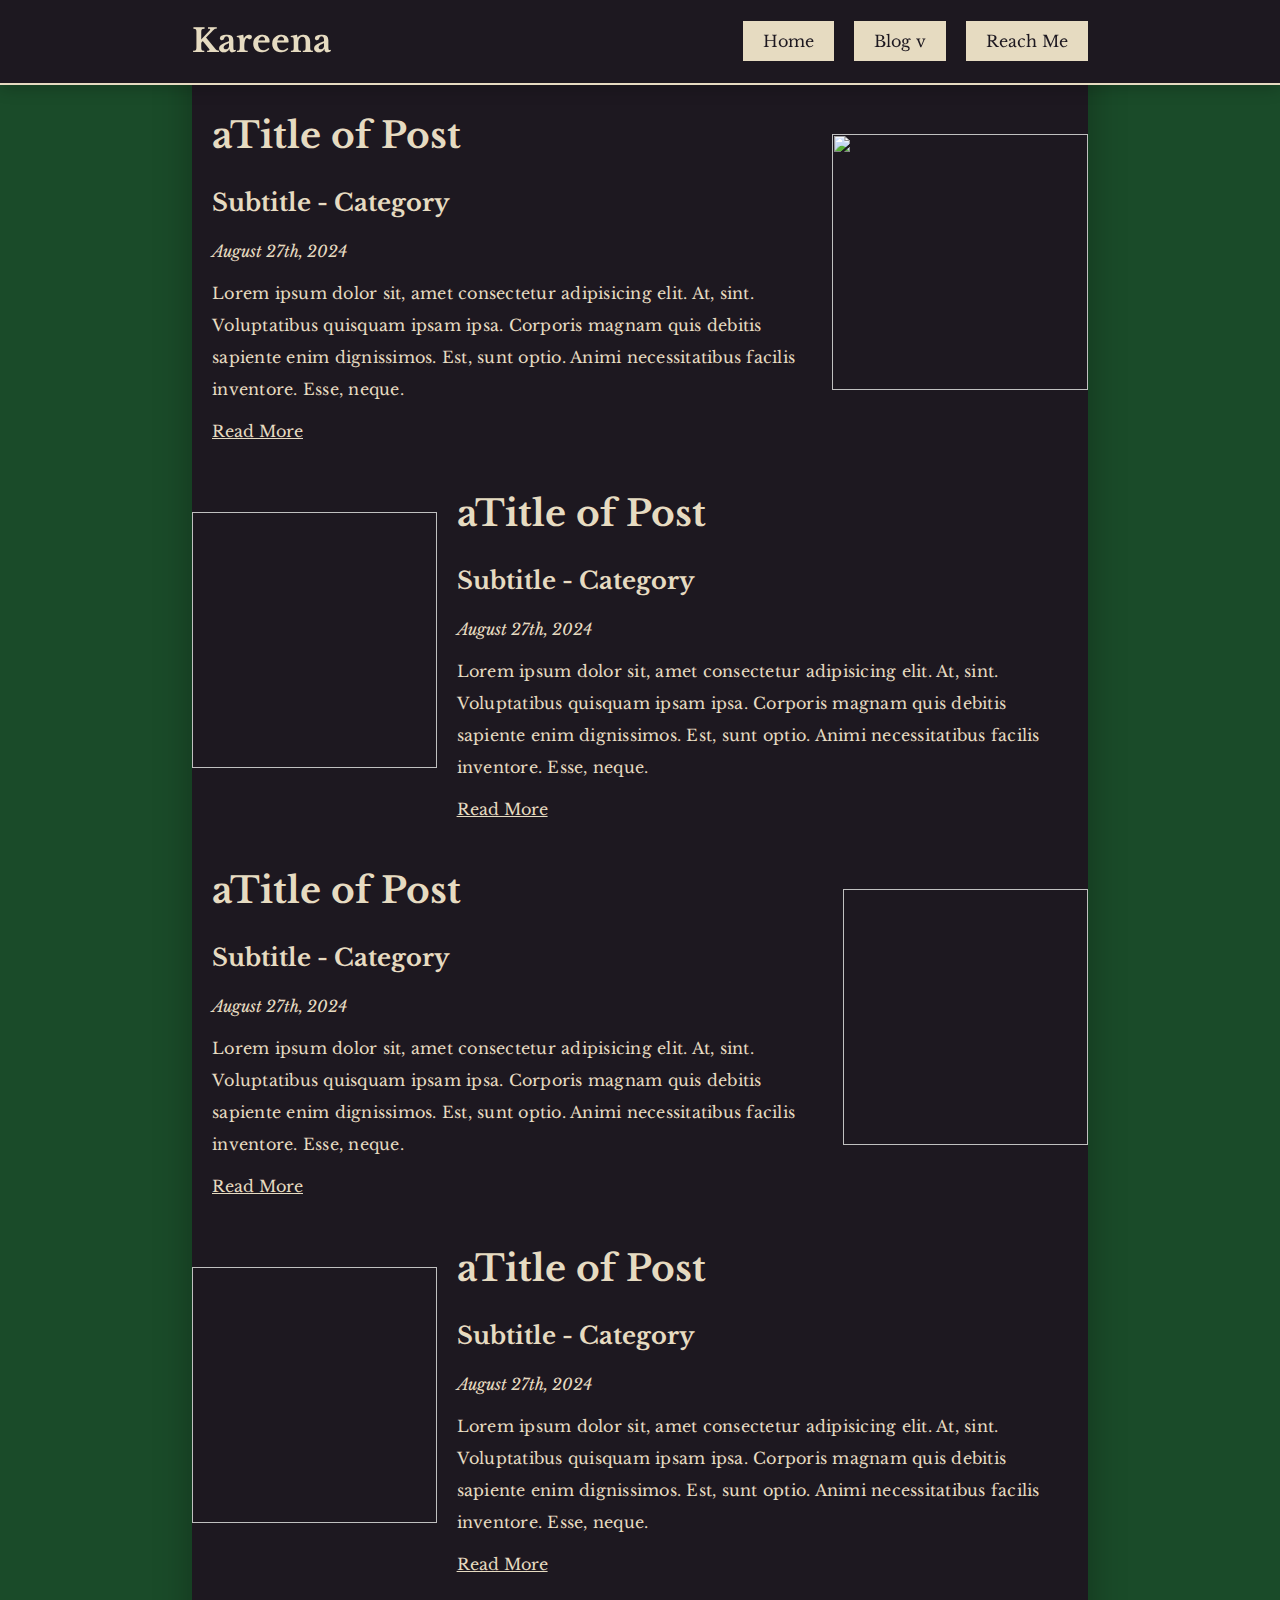
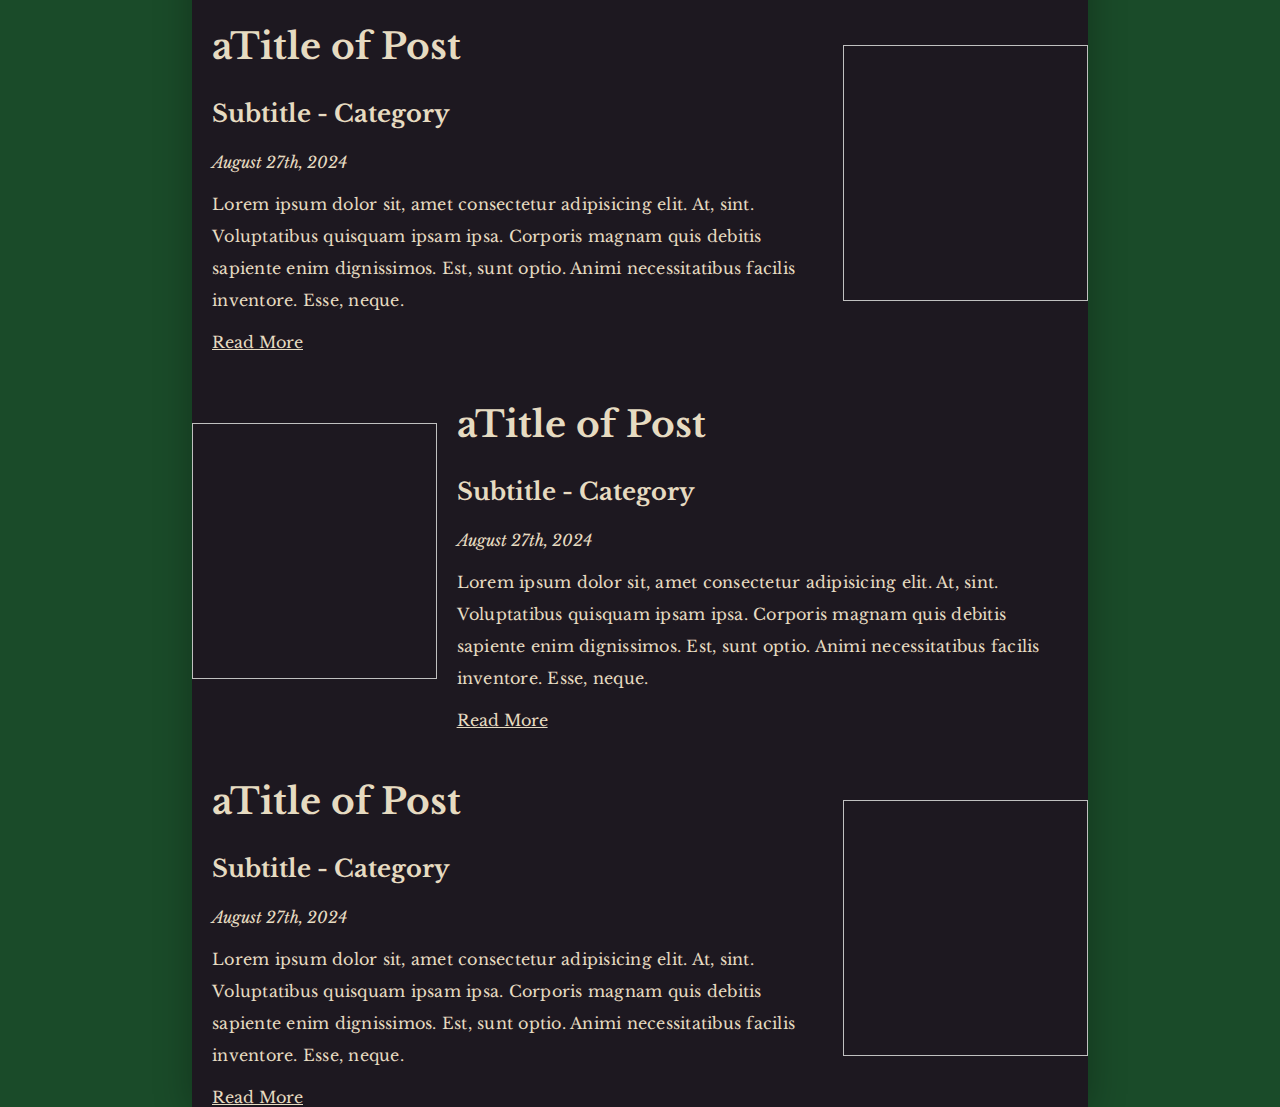
==== blog.html @ 7114bcf4 "things" ====
<!DOCTYPE html>
<html lang="en">
<head>
    <meta charset="UTF-8">
    <meta name="viewport" content="width=device-width, initial-scale=1.0">
    <title>Blog - Kareena Kayla Kumar</title>
    <link rel="stylesheet" href="style.css"></head>
<body>
     <!-- THIS IS THE TOP BAR OF THE SITE THAT STICKS-->
     <div class="header">
        <div class="header-inner">
            <!--THIS IS THE "LOGO" SECTION OF THE SITE-->
            <h1>Kareena</h1>
            <!-- THIS IS THE NAVIGATION WITHIN THE TOP BAR -->
            <ul>
                <a href="./index.html" class="nav_button">Home</a>
                <div class="dropdown">
                    <a href="./blog.html" class="dropdown_button nav_button">Blog v</a>
                    <div class="dropdown_content">
                        <!-- EACH OF THE CATEGORIES -->
                        <a href="./blog.html" class="nav_button">Blog</a>
                        <a href="./blog.html" class="nav_button">Something</a>
                        <a href="./blog.html" class="nav_button">Bleh</a>
                    </div>
                </div>
                <a href="./contact.html" class="nav_button">Reach Me</a>
            </ul>
            <!-- END OF NAVIGATION -->
        </div>
    </div>
    <!-- THIS MARKS THE END OF THE TOP BAR-->

    <!-- PUT EACH POST OBJECT IN HERE ALTERNATING THE POSITION OF THE IMG ELEMENT-->
    <div class="posts main-container">
        
        <!-- THIS IS A POST OBJECT -->
        <div class="post" id="idofpost">
            <div class="right" id="content">
                <h2>aTitle of Post</h2>
                <h3>Subtitle - Category</h3>
                <i>August 27th, 2024</i>
                <!-- THIS IS THE CONTENT PREVIEW / WHAT WILL BE VISIBLE BEFORE OPENING POST -->
                <p>Lorem ipsum dolor sit, amet consectetur adipisicing elit. At, sint. Voluptatibus quisquam ipsam ipsa. Corporis magnam quis debitis sapiente enim dignissimos. Est, sunt optio. Animi necessitatibus facilis inventore. Esse, neque.</p>
                <!-- VERY IMPORTANT CHANGE "title_of_post.html" to the name of the file that contains the new post -->
                <a href="./posts/template_post.html">Read More</a>
            </div>
            <!-- Make sure image is a square. Make sure image file is within images folder. Change "name_of_img.jpg" to the name of the image -->
            <img src="./images/name_of_img.jpg" style="width: 256px; height: 256px;">
        </div>

        <div class="post" id="idofpost">
            <img style="width: 256px; height: 256px;">
            <div class="right" id="content">
                <h2>aTitle of Post</h2>
                <h3>Subtitle - Category</h3>
                <i>August 27th, 2024</i>
                <p>Lorem ipsum dolor sit, amet consectetur adipisicing elit. At, sint. Voluptatibus quisquam ipsam ipsa. Corporis magnam quis debitis sapiente enim dignissimos. Est, sunt optio. Animi necessitatibus facilis inventore. Esse, neque.</p>
                <a href="./posts/template_post.html">Read More</a>
            </div>
        </div>

        <div class="post" id="idofpost">
            <div class="left" id="content">
                <h2>aTitle of Post</h2>
                <h3>Subtitle - Category</h3>
                <i>August 27th, 2024</i>
                <p>Lorem ipsum dolor sit, amet consectetur adipisicing elit. At, sint. Voluptatibus quisquam ipsam ipsa. Corporis magnam quis debitis sapiente enim dignissimos. Est, sunt optio. Animi necessitatibus facilis inventore. Esse, neque.</p>
                <a href="./posts/template_post.html">Read More</a>
            </div>
            <img style="width: 256px; height: 256px;">
        </div>

        <div class="post" id="idofpost">
            <img style="width: 256px; height: 256px;">
            <div class="right" id="content">
                <h2>aTitle of Post</h2>
                <h3>Subtitle - Category</h3>
                <i>August 27th, 2024</i>
                <p>Lorem ipsum dolor sit, amet consectetur adipisicing elit. At, sint. Voluptatibus quisquam ipsam ipsa. Corporis magnam quis debitis sapiente enim dignissimos. Est, sunt optio. Animi necessitatibus facilis inventore. Esse, neque.</p>
                <a href="./posts/template_post.html">Read More</a>
            </div>
        </div>

        <div class="post" id="idofpost">
            <div class="left" id="content">
                <h2>aTitle of Post</h2>
                <h3>Subtitle - Category</h3>
                <i>August 27th, 2024</i>
                <p>Lorem ipsum dolor sit, amet consectetur adipisicing elit. At, sint. Voluptatibus quisquam ipsam ipsa. Corporis magnam quis debitis sapiente enim dignissimos. Est, sunt optio. Animi necessitatibus facilis inventore. Esse, neque.</p>
                <a href="./posts/template_post.html">Read More</a>
            </div>
            <img style="width: 256px; height: 256px;">
        </div>

        <div class="post" id="idofpost">
            <img style="width: 256px; height: 256px;">
            <div class="right" id="content">
                <h2>aTitle of Post</h2>
                <h3>Subtitle - Category</h3>
                <i>August 27th, 2024</i>
                <p>Lorem ipsum dolor sit, amet consectetur adipisicing elit. At, sint. Voluptatibus quisquam ipsam ipsa. Corporis magnam quis debitis sapiente enim dignissimos. Est, sunt optio. Animi necessitatibus facilis inventore. Esse, neque.</p>
                <a href="./posts/template_post.html">Read More</a>
            </div>
        </div>

        <div class="post" id="idofpost">
            <div class="left" id="content">
                <h2>aTitle of Post</h2>
                <h3>Subtitle - Category</h3>
                <i>August 27th, 2024</i>
                <p>Lorem ipsum dolor sit, amet consectetur adipisicing elit. At, sint. Voluptatibus quisquam ipsam ipsa. Corporis magnam quis debitis sapiente enim dignissimos. Est, sunt optio. Animi necessitatibus facilis inventore. Esse, neque.</p>
                <a href="./posts/template_post.html">Read More</a>
            </div>
            <img style="width: 256px; height: 256px;">
        </div>

    </div>
<script src="./app.js"></script>
</body>
</html>
---- style.css ----
@import url('https://fonts.googleapis.com/css2?family=Libre+Baskerville:ital,wght@0,400;0,700;1,400&display=swap');

:root {
    --text: #1d1820;
    --white: #e6dbc1;
    --dark-white: #b3aa96;
    --darkgreen: #1a4b29;
    --accent: #311055;
    --light-text: #2A2130;

}

* {
    font-family: "Libre Baskerville", serif;
    transition: 0.15s ease-in-out;
    color: var(--white);
}

h2 {
    font-size: 36px;
}

h3 {
    font-size: 24px;
}

p {
    font-size: 16px;
    line-height: 200%;
    letter-spacing: .25px;
}

html {
    padding: 0;
    margin: 0;
}

body {
    display: flex;
    margin: 0;
    background: var(--darkgreen);
}

li {
    margin-top: 15px;
    margin-bottom: 15px;
}

.main-container {
    background: var(--text);
    margin: 0 auto 0 auto;
    min-height: 93.6vh;
    width: 70%;
    padding-top: 63px;
    box-shadow: 0 4px 35px rgba(0, 0, 0, 0.3);
}

.header {
    width: 100%;
    position: fixed;
    display: flex;
    background: var(--text);
    border-bottom: solid 2px var(--white);
    box-shadow: 0 4px 15px rgba(0, 0, 0, 0.2);

}

.header-inner {
    width: 70%;
    margin: auto;
    display: flex;
}

.header ul {
    margin-left: auto;
    display: flex;
}

ul a {
    margin: auto;
    margin-left: 10px;
}

.nav_button {
    background: var(--white);
    color: var(--text);
    padding: 10px 20px;
    text-decoration: none;
   
}

.dropdown {
    margin: auto;
    margin-left: 10px;
    margin-right: 10px;
    position: relative;
}

.nav_button:hover {
    background: var(--dark-white);
}

.dropdown_content {
    display: none;
    position: absolute;
    position: absolute;
    left: 10px;
    top: 27px;
    /*width: calc(100% - 10px);*/
}

.dropdown_content a {
    float: none;
    margin: 0;
    display: block;
}

.dropdown:hover .dropdown_content {
    display: block;
}

.post {
    display: flex;
    margin-top: 20px;
}

.post img {
    margin: auto;
}

.left, .right {
    width: calc(100% - 256px);
    padding-right: 20px;
    padding-left: 20px;
}

.filters {
    margin: auto;
    display: flex;
}

.filters * {
    margin: auto;
    margin-right: 10px;
}

.input {
    padding: 10px 20px;
    border-radius: 0;
    border: solid 2px var(--white);
    background: var(--light-text);
    font-family: inherit;
    font-size: 1rem;
}

.input:hover {
    cursor: pointer;
    border-color: var(--dark-white);
}

svg:hover {
    opacity: 0.7;
}

@media (max-width: 800px) {
    .main-container {
        width: 90%;
    }

    .post {
        display: block;
    }
    .right, .left {
        width: 100% !important;
        padding: 0 !important;
    }
}

.homepage-container {
    padding: 40px;
    padding-top: 100px;

}

.post-header * {
    display: flex;
    margin: auto;
    margin-top: 35px;
    text-align: center;
    width: fit-content;
}

.post-content {
    padding: 20px calc(7% + 7px);
}
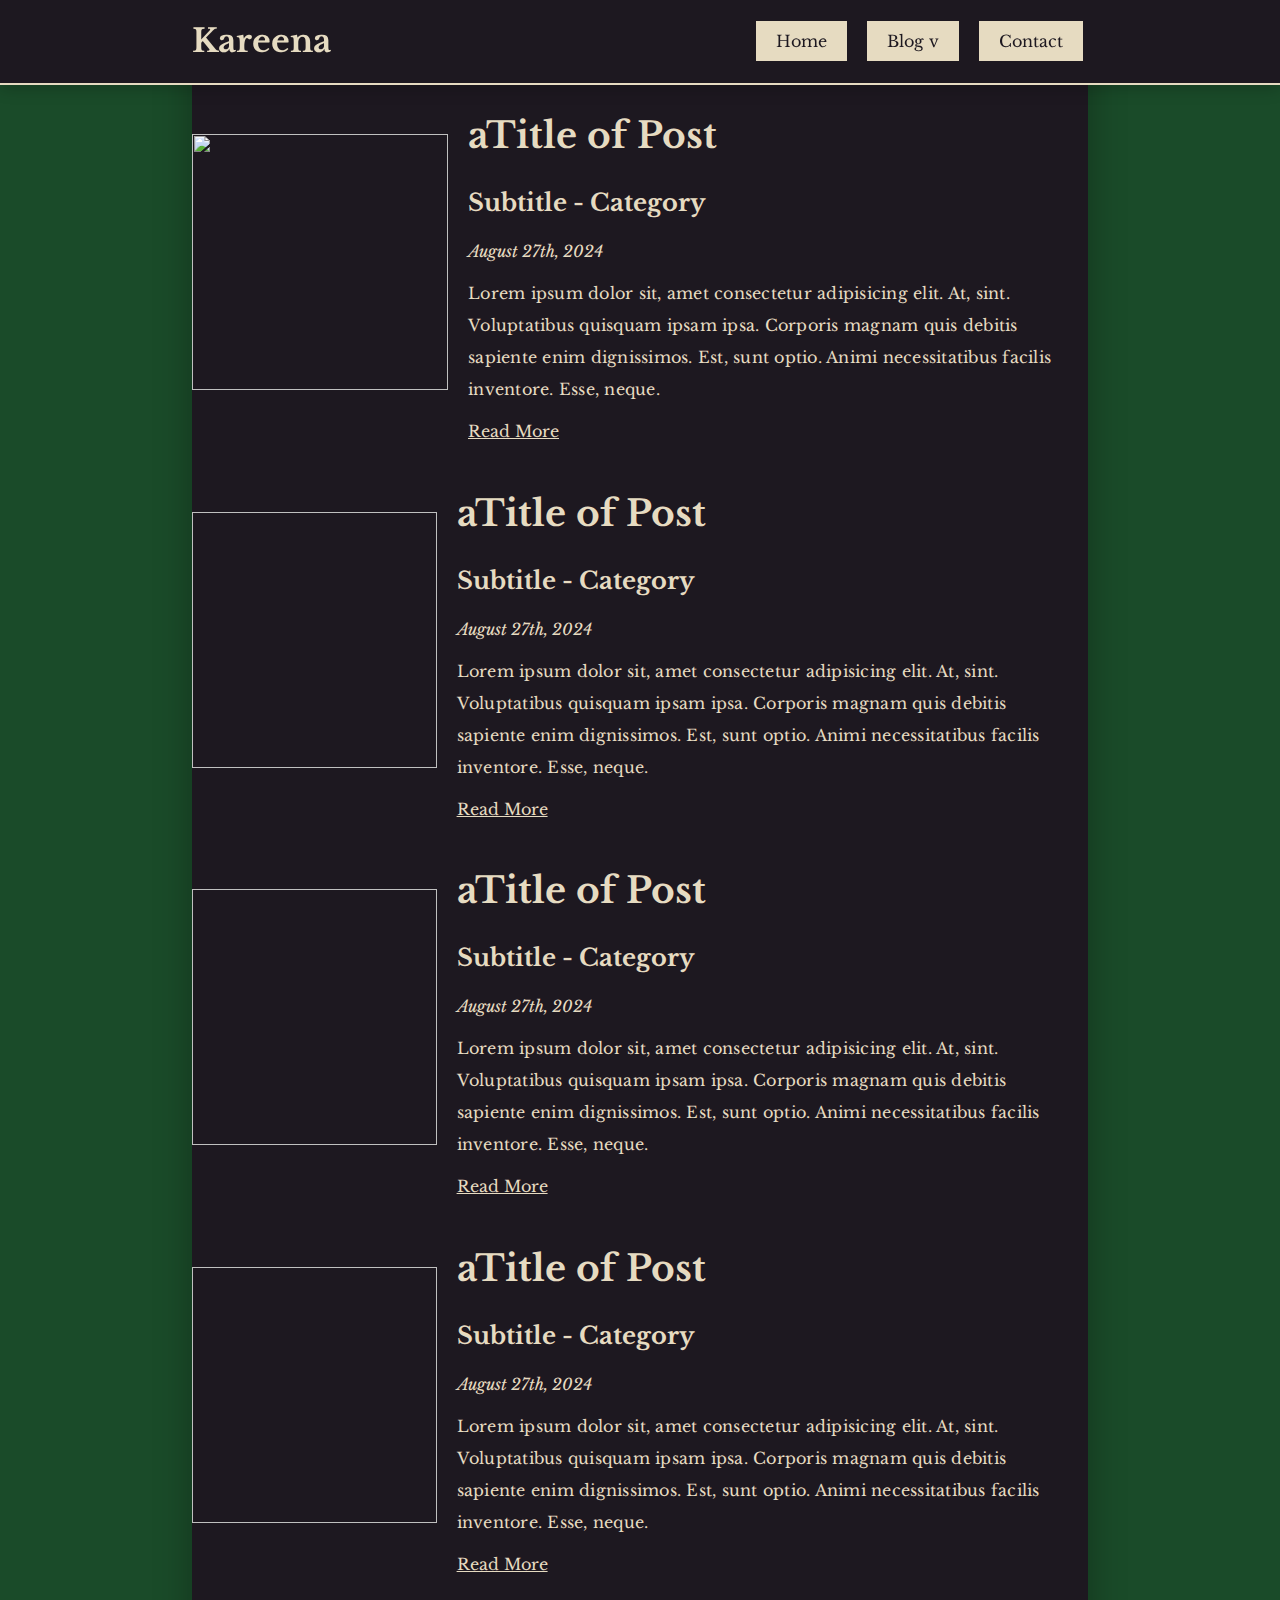
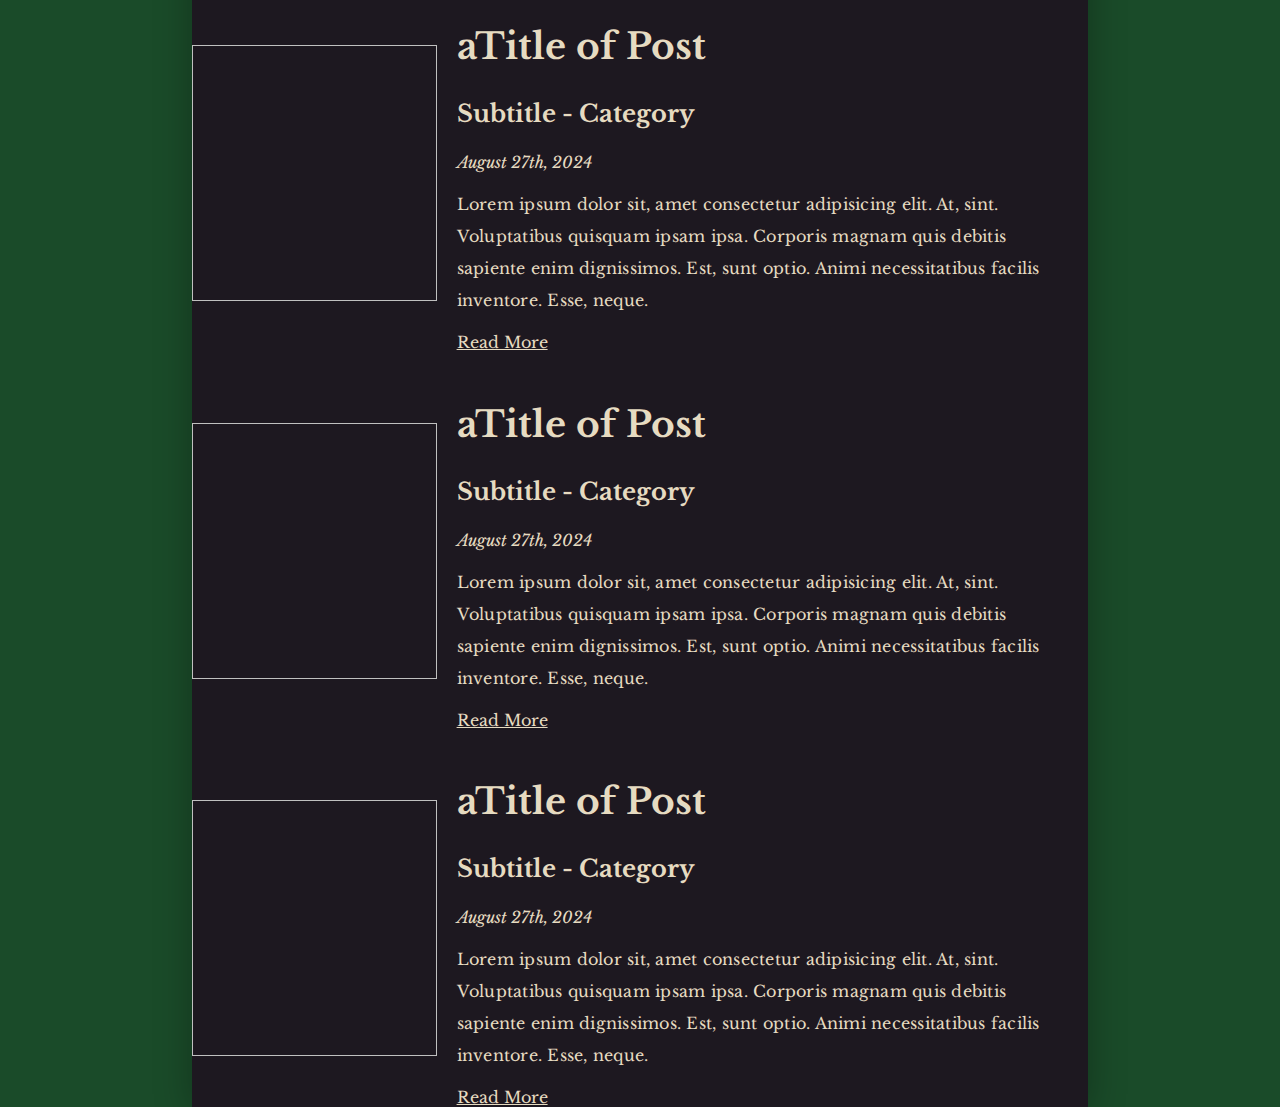
==== commit 070761f0: "contact + formatting" ====
--- a/blog.html
+++ b/blog.html
@@ -10,7 +10,7 @@
      <div class="header">
         <div class="header-inner">
             <!--THIS IS THE "LOGO" SECTION OF THE SITE-->
-            <h1>Kareena</h1>
+            <h1><a href="./index.html" style="text-decoration: none;">Kareena</a></h1>
             <!-- THIS IS THE NAVIGATION WITHIN THE TOP BAR -->
             <ul>
                 <a href="./index.html" class="nav_button">Home</a>
@@ -23,18 +23,28 @@
                         <a href="./blog.html" class="nav_button">Bleh</a>
                     </div>
                 </div>
-                <a href="./contact.html" class="nav_button">Reach Me</a>
+                <a href="./contact.html" class="nav_button">Contact</a>
             </ul>
             <!-- END OF NAVIGATION -->
         </div>
     </div>
     <!-- THIS MARKS THE END OF THE TOP BAR-->
 
-    <!-- PUT EACH POST OBJECT IN HERE ALTERNATING THE POSITION OF THE IMG ELEMENT-->
+    <div class="bottom_nav">
+        <ul>
+            <a href="./index.html" class="nav_button">Home</a>
+            <a href="./blog.html" class="nav_button">Blog</a>       
+            <a href="./contact.html" class="nav_button">Contact</a>
+        </ul>
+    </div>
+
+    <!-- PUT EACH POST OBJECT IN HERE -->
     <div class="posts main-container">
         
         <!-- THIS IS A POST OBJECT -->
         <div class="post" id="idofpost">
+            <!-- Make sure image is a square. Make sure image file is within images folder. Change "name_of_img.jpg" to the name of the image -->
+            <img src="./images/name_of_img.jpg" style="width: 256px; height: 256px;">
             <div class="right" id="content">
                 <h2>aTitle of Post</h2>
                 <h3>Subtitle - Category</h3>
@@ -44,8 +54,7 @@
                 <!-- VERY IMPORTANT CHANGE "title_of_post.html" to the name of the file that contains the new post -->
                 <a href="./posts/template_post.html">Read More</a>
             </div>
-            <!-- Make sure image is a square. Make sure image file is within images folder. Change "name_of_img.jpg" to the name of the image -->
-            <img src="./images/name_of_img.jpg" style="width: 256px; height: 256px;">
+            
         </div>
 
         <div class="post" id="idofpost">
@@ -60,14 +69,14 @@
         </div>
 
         <div class="post" id="idofpost">
-            <div class="left" id="content">
+            <img style="width: 256px; height: 256px;">
+            <div class="right" id="content">
                 <h2>aTitle of Post</h2>
                 <h3>Subtitle - Category</h3>
                 <i>August 27th, 2024</i>
                 <p>Lorem ipsum dolor sit, amet consectetur adipisicing elit. At, sint. Voluptatibus quisquam ipsam ipsa. Corporis magnam quis debitis sapiente enim dignissimos. Est, sunt optio. Animi necessitatibus facilis inventore. Esse, neque.</p>
                 <a href="./posts/template_post.html">Read More</a>
             </div>
-            <img style="width: 256px; height: 256px;">
         </div>
 
         <div class="post" id="idofpost">
@@ -82,14 +91,14 @@
         </div>
 
         <div class="post" id="idofpost">
-            <div class="left" id="content">
+            <img style="width: 256px; height: 256px;">
+            <div class="right" id="content">
                 <h2>aTitle of Post</h2>
                 <h3>Subtitle - Category</h3>
                 <i>August 27th, 2024</i>
                 <p>Lorem ipsum dolor sit, amet consectetur adipisicing elit. At, sint. Voluptatibus quisquam ipsam ipsa. Corporis magnam quis debitis sapiente enim dignissimos. Est, sunt optio. Animi necessitatibus facilis inventore. Esse, neque.</p>
                 <a href="./posts/template_post.html">Read More</a>
             </div>
-            <img style="width: 256px; height: 256px;">
         </div>
 
         <div class="post" id="idofpost">
@@ -104,14 +113,14 @@
         </div>
 
         <div class="post" id="idofpost">
-            <div class="left" id="content">
+            <img style="width: 256px; height: 256px;">
+            <div class="right" id="content">
                 <h2>aTitle of Post</h2>
                 <h3>Subtitle - Category</h3>
                 <i>August 27th, 2024</i>
                 <p>Lorem ipsum dolor sit, amet consectetur adipisicing elit. At, sint. Voluptatibus quisquam ipsam ipsa. Corporis magnam quis debitis sapiente enim dignissimos. Est, sunt optio. Animi necessitatibus facilis inventore. Esse, neque.</p>
                 <a href="./posts/template_post.html">Read More</a>
             </div>
-            <img style="width: 256px; height: 256px;">
         </div>
 
     </div>
--- a/style.css
+++ b/style.css
@@ -49,9 +49,9 @@
 .main-container {
     background: var(--text);
     margin: 0 auto 0 auto;
+    padding-top: 63px;
     min-height: 93.6vh;
     width: 70%;
-    padding-top: 63px;
     box-shadow: 0 4px 35px rgba(0, 0, 0, 0.3);
 }
 
@@ -78,7 +78,8 @@
 
 ul a {
     margin: auto;
-    margin-left: 10px;
+    margin-left: 5px;
+    margin-right: 5px;
 }
 
 .nav_button {
@@ -162,18 +163,65 @@
     opacity: 0.7;
 }
 
+.bottom_nav {
+    display: none;
+}
+
 @media (max-width: 800px) {
     .main-container {
         width: 90%;
+        padding-bottom: 63px;
     }
 
     .post {
         display: block;
+        padding: 20px;
+    }
+    .post img {
+        display: flex;
+        margin: auto;
+        margin-top: 20px;
+        margin-bottom: 20px;
+    }
+    .post h2, .post h3, .post p, .post i, .post a {
+        display: flex;
+        margin: auto;
+        width: fit-content;
+        padding-bottom: 20px;
     }
     .right, .left {
         width: 100% !important;
         padding: 0 !important;
     }
+    .header-inner ul {
+        display: none;
+    }
+    .header-inner h1 {
+        display: flex;
+        width: fit-content;
+        margin-left: auto;
+        margin-right: auto;
+    }
+    .bottom_nav {
+        width: 100%;
+        position: fixed;
+        display: flex;
+        background: var(--text);
+        border-top: solid 2px var(--white);
+        box-shadow: 0 4px 15px rgba(0, 0, 0, 0.2);
+        bottom: 0;
+    }
+    .bottom_nav ul {
+        padding: 0 !important;
+        padding-left: 10px !important;
+        padding-right: 10px !important;
+        display: flex;
+        width: 100%;
+        max-width: 400px;
+        margin-left: auto;
+        margin-right: auto;
+        justify-content: space-between;
+    }
 }
 
 .homepage-container {
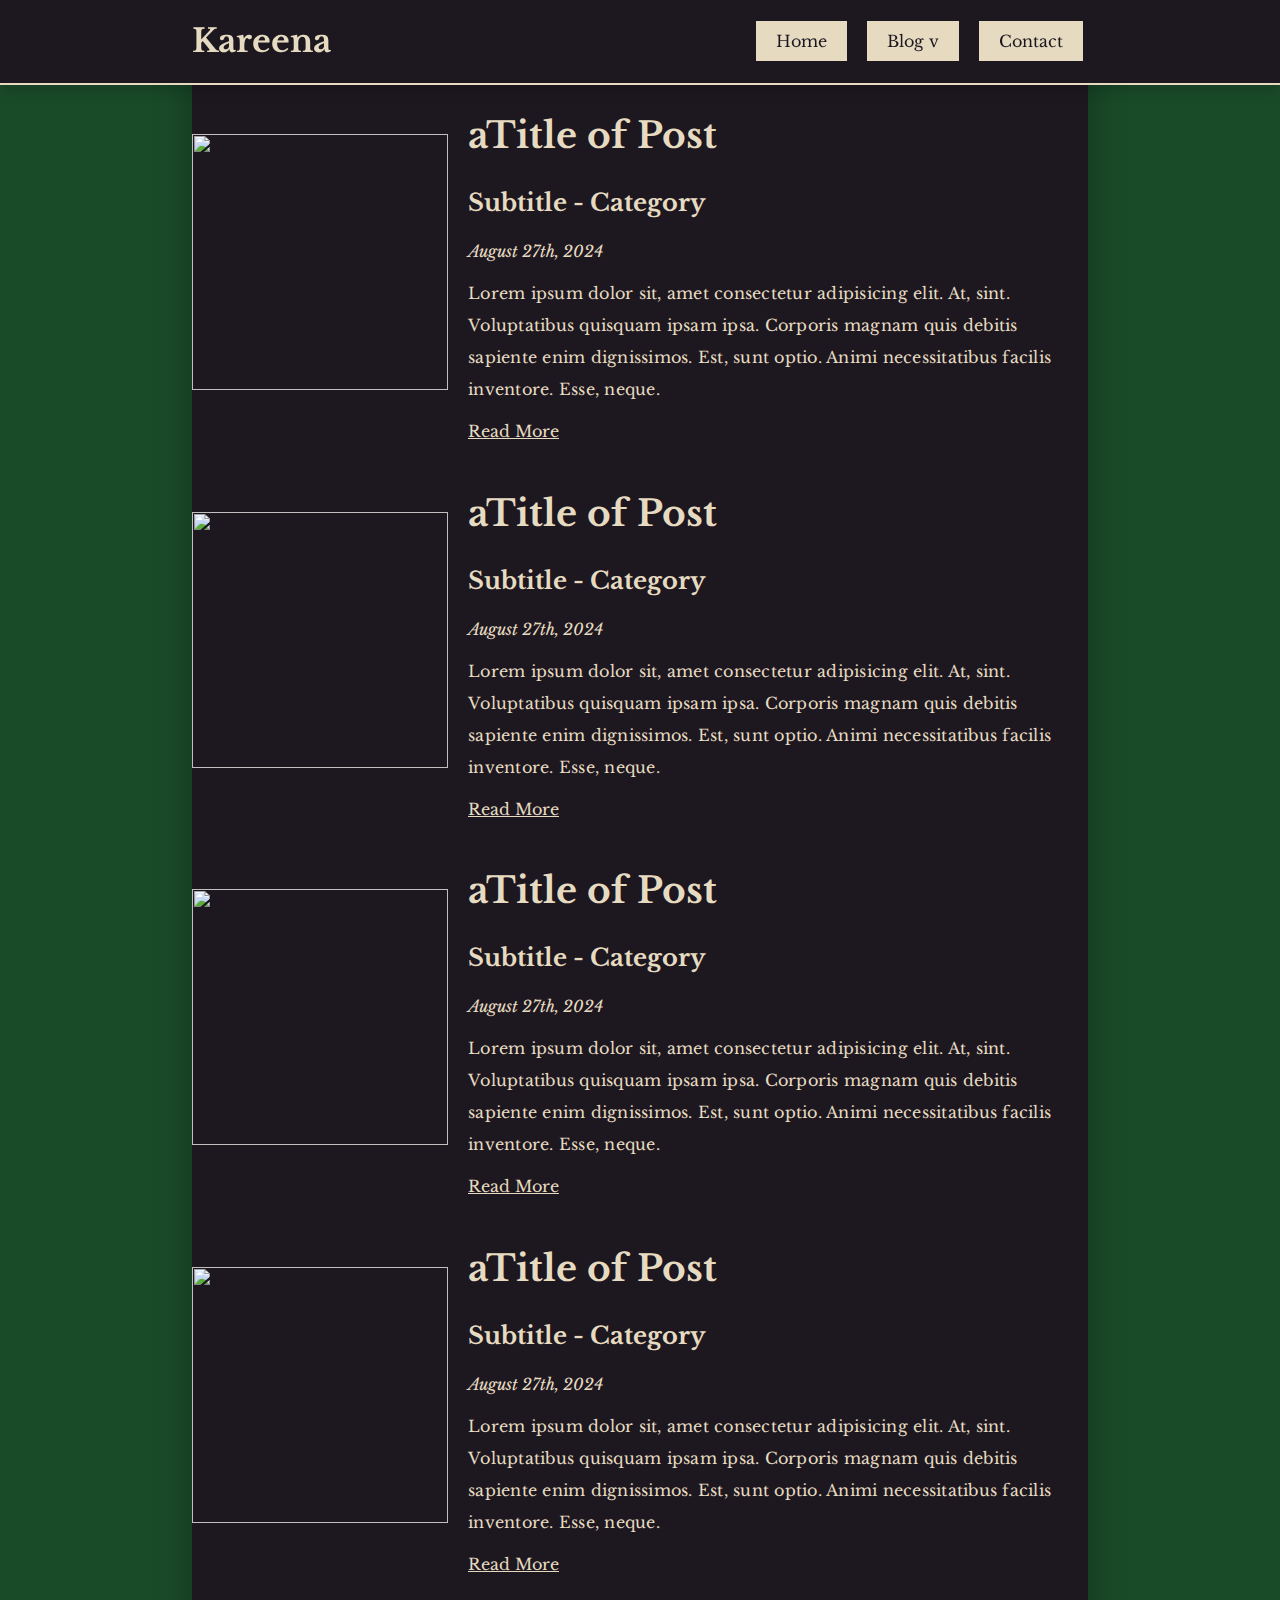
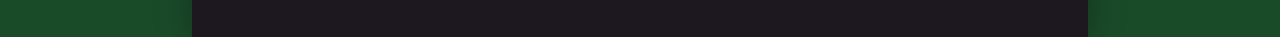
==== commit fde86888: "padding" ====
--- a/blog.html
+++ b/blog.html
@@ -57,71 +57,54 @@
             
         </div>
 
+        <!-- THIS IS A POST OBJECT -->
         <div class="post" id="idofpost">
-            <img style="width: 256px; height: 256px;">
+            <!-- Make sure image is a square. Make sure image file is within images folder. Change "name_of_img.jpg" to the name of the image -->
+            <img src="./images/name_of_img.jpg" style="width: 256px; height: 256px;">
             <div class="right" id="content">
                 <h2>aTitle of Post</h2>
                 <h3>Subtitle - Category</h3>
                 <i>August 27th, 2024</i>
+                <!-- THIS IS THE CONTENT PREVIEW / WHAT WILL BE VISIBLE BEFORE OPENING POST -->
                 <p>Lorem ipsum dolor sit, amet consectetur adipisicing elit. At, sint. Voluptatibus quisquam ipsam ipsa. Corporis magnam quis debitis sapiente enim dignissimos. Est, sunt optio. Animi necessitatibus facilis inventore. Esse, neque.</p>
+                <!-- VERY IMPORTANT CHANGE "title_of_post.html" to the name of the file that contains the new post -->
                 <a href="./posts/template_post.html">Read More</a>
             </div>
+            
         </div>
 
+        <!-- THIS IS A POST OBJECT -->
         <div class="post" id="idofpost">
-            <img style="width: 256px; height: 256px;">
+            <!-- Make sure image is a square. Make sure image file is within images folder. Change "name_of_img.jpg" to the name of the image -->
+            <img src="./images/name_of_img.jpg" style="width: 256px; height: 256px;">
             <div class="right" id="content">
                 <h2>aTitle of Post</h2>
                 <h3>Subtitle - Category</h3>
                 <i>August 27th, 2024</i>
+                <!-- THIS IS THE CONTENT PREVIEW / WHAT WILL BE VISIBLE BEFORE OPENING POST -->
                 <p>Lorem ipsum dolor sit, amet consectetur adipisicing elit. At, sint. Voluptatibus quisquam ipsam ipsa. Corporis magnam quis debitis sapiente enim dignissimos. Est, sunt optio. Animi necessitatibus facilis inventore. Esse, neque.</p>
+                <!-- VERY IMPORTANT CHANGE "title_of_post.html" to the name of the file that contains the new post -->
                 <a href="./posts/template_post.html">Read More</a>
             </div>
+            
         </div>
 
+        <!-- THIS IS A POST OBJECT -->
         <div class="post" id="idofpost">
-            <img style="width: 256px; height: 256px;">
+            <!-- Make sure image is a square. Make sure image file is within images folder. Change "name_of_img.jpg" to the name of the image -->
+            <img src="./images/name_of_img.jpg" style="width: 256px; height: 256px;">
             <div class="right" id="content">
                 <h2>aTitle of Post</h2>
                 <h3>Subtitle - Category</h3>
                 <i>August 27th, 2024</i>
+                <!-- THIS IS THE CONTENT PREVIEW / WHAT WILL BE VISIBLE BEFORE OPENING POST -->
                 <p>Lorem ipsum dolor sit, amet consectetur adipisicing elit. At, sint. Voluptatibus quisquam ipsam ipsa. Corporis magnam quis debitis sapiente enim dignissimos. Est, sunt optio. Animi necessitatibus facilis inventore. Esse, neque.</p>
+                <!-- VERY IMPORTANT CHANGE "title_of_post.html" to the name of the file that contains the new post -->
                 <a href="./posts/template_post.html">Read More</a>
             </div>
+            
         </div>
 
-        <div class="post" id="idofpost">
-            <img style="width: 256px; height: 256px;">
-            <div class="right" id="content">
-                <h2>aTitle of Post</h2>
-                <h3>Subtitle - Category</h3>
-                <i>August 27th, 2024</i>
-                <p>Lorem ipsum dolor sit, amet consectetur adipisicing elit. At, sint. Voluptatibus quisquam ipsam ipsa. Corporis magnam quis debitis sapiente enim dignissimos. Est, sunt optio. Animi necessitatibus facilis inventore. Esse, neque.</p>
-                <a href="./posts/template_post.html">Read More</a>
-            </div>
-        </div>
-
-        <div class="post" id="idofpost">
-            <img style="width: 256px; height: 256px;">
-            <div class="right" id="content">
-                <h2>aTitle of Post</h2>
-                <h3>Subtitle - Category</h3>
-                <i>August 27th, 2024</i>
-                <p>Lorem ipsum dolor sit, amet consectetur adipisicing elit. At, sint. Voluptatibus quisquam ipsam ipsa. Corporis magnam quis debitis sapiente enim dignissimos. Est, sunt optio. Animi necessitatibus facilis inventore. Esse, neque.</p>
-                <a href="./posts/template_post.html">Read More</a>
-            </div>
-        </div>
-
-        <div class="post" id="idofpost">
-            <img style="width: 256px; height: 256px;">
-            <div class="right" id="content">
-                <h2>aTitle of Post</h2>
-                <h3>Subtitle - Category</h3>
-                <i>August 27th, 2024</i>
-                <p>Lorem ipsum dolor sit, amet consectetur adipisicing elit. At, sint. Voluptatibus quisquam ipsam ipsa. Corporis magnam quis debitis sapiente enim dignissimos. Est, sunt optio. Animi necessitatibus facilis inventore. Esse, neque.</p>
-                <a href="./posts/template_post.html">Read More</a>
-            </div>
-        </div>
 
     </div>
 <script src="./app.js"></script>
--- a/style.css
+++ b/style.css
@@ -50,6 +50,7 @@
     background: var(--text);
     margin: 0 auto 0 auto;
     padding-top: 63px;
+    padding-bottom: 63px;
     min-height: 93.6vh;
     width: 70%;
     box-shadow: 0 4px 35px rgba(0, 0, 0, 0.3);
@@ -170,7 +171,6 @@
 @media (max-width: 800px) {
     .main-container {
         width: 90%;
-        padding-bottom: 63px;
     }
 
     .post {
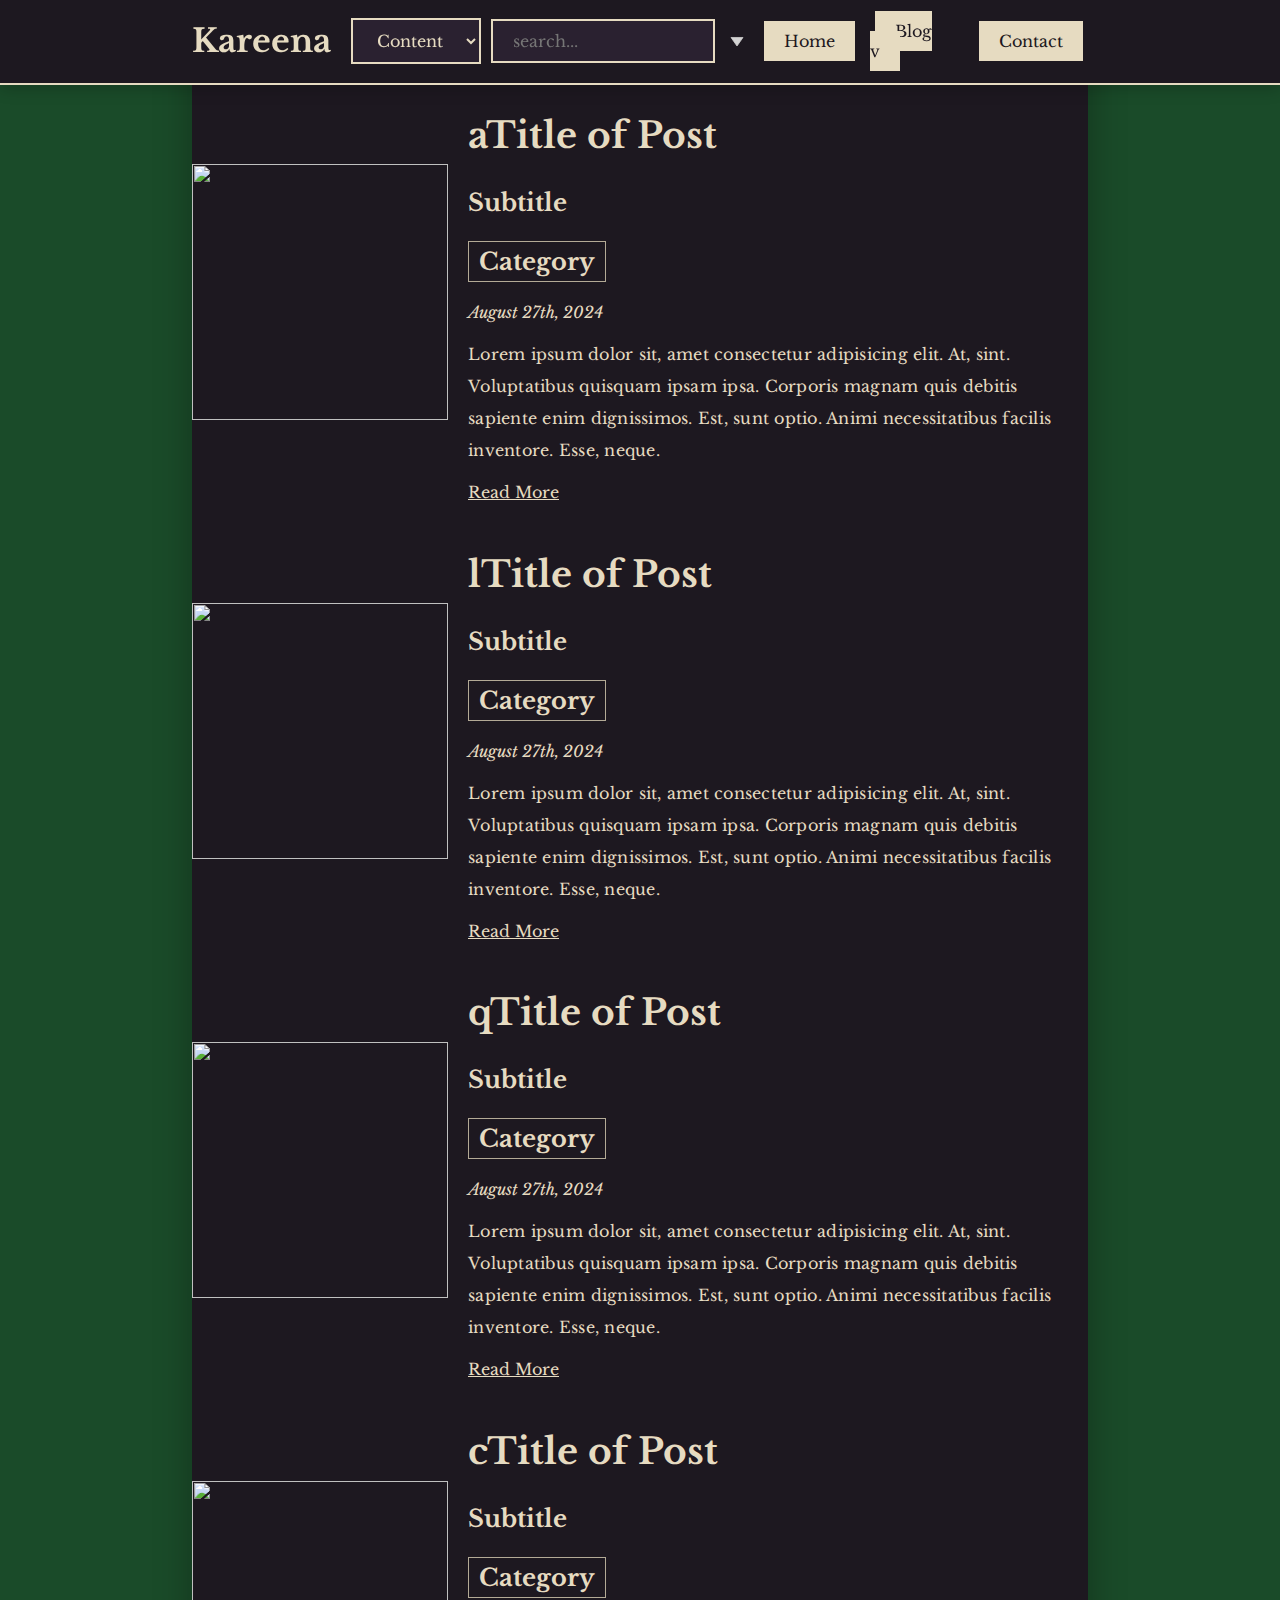
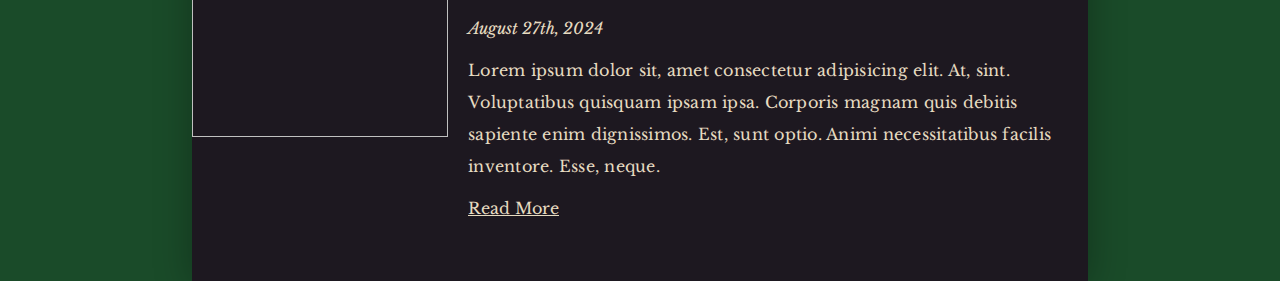
==== commit f234c931: "categories work now" ====
--- a/blog.html
+++ b/blog.html
@@ -11,6 +11,18 @@
         <div class="header-inner">
             <!--THIS IS THE "LOGO" SECTION OF THE SITE-->
             <h1><a href="./index.html" style="text-decoration: none;">Kareena</a></h1>
+            
+            <!-- Filtering and searching -->
+            <div class="filters">
+                <select name="search_sort" id="search_sort" class="input">
+                    <option value="Content">Content</option>
+                    <option value="Title">Title</option>
+                    <option value="Date">Date</option>
+                </select>
+                <input type="text" placeholder="search..." id="searchbar" class="input">
+                <svg id="up_down" style="rotate: 0deg;" fill="#d3d3d3" width="24px" height="24px" viewBox="0 0 32 32" xmlns="http://www.w3.org/2000/svg" stroke="#d3d3d3"><g id="SVGRepo_bgCarrier" stroke-width="0"></g><g id="SVGRepo_tracerCarrier" stroke-linecap="round" stroke-linejoin="round"></g><g id="SVGRepo_iconCarrier"><path d="M24 11.305l-7.997 11.39L8 11.305z"></path></g></svg>
+            </div>
+
             <!-- THIS IS THE NAVIGATION WITHIN THE TOP BAR -->
             <ul>
                 <a href="./index.html" class="nav_button">Home</a>
@@ -18,9 +30,9 @@
                     <a href="./blog.html" class="dropdown_button nav_button">Blog v</a>
                     <div class="dropdown_content">
                         <!-- EACH OF THE CATEGORIES -->
-                        <a href="./blog.html" class="nav_button">Blog</a>
-                        <a href="./blog.html" class="nav_button">Something</a>
-                        <a href="./blog.html" class="nav_button">Bleh</a>
+                        <a href="#" onclick="(filter_by_category('blog'))" class="nav_button">Blog</a>
+                        <a href="#" onclick="(filter_by_category('something'))" class="nav_button">Something</a>
+                        <a href="#" onclick="(filter_by_category('bleh'))" class="nav_button">Bleh</a>
                     </div>
                 </div>
                 <a href="./contact.html" class="nav_button">Contact</a>
@@ -47,7 +59,8 @@
             <img src="./images/name_of_img.jpg" style="width: 256px; height: 256px;">
             <div class="right" id="content">
                 <h2>aTitle of Post</h2>
-                <h3>Subtitle - Category</h3>
+                <h3>Subtitle</h3>
+                <h3 class="category" id="blog">Category</h3>
                 <i>August 27th, 2024</i>
                 <!-- THIS IS THE CONTENT PREVIEW / WHAT WILL BE VISIBLE BEFORE OPENING POST -->
                 <p>Lorem ipsum dolor sit, amet consectetur adipisicing elit. At, sint. Voluptatibus quisquam ipsam ipsa. Corporis magnam quis debitis sapiente enim dignissimos. Est, sunt optio. Animi necessitatibus facilis inventore. Esse, neque.</p>
@@ -62,8 +75,27 @@
             <!-- Make sure image is a square. Make sure image file is within images folder. Change "name_of_img.jpg" to the name of the image -->
             <img src="./images/name_of_img.jpg" style="width: 256px; height: 256px;">
             <div class="right" id="content">
-                <h2>aTitle of Post</h2>
-                <h3>Subtitle - Category</h3>
+                <h2>lTitle of Post</h2>
+                <h3>Subtitle</h3>
+                <h3 class="category" id="something">Category</h3>
+                <i>August 27th, 2024</i>
+                <!-- THIS IS THE CONTENT PREVIEW / WHAT WILL BE VISIBLE BEFORE OPENING POST -->
+                <p>Lorem ipsum dolor sit, amet consectetur adipisicing elit. At, sint. Voluptatibus quisquam ipsam ipsa. Corporis magnam quis debitis sapiente enim dignissimos. Est, sunt optio. Animi necessitatibus facilis inventore. Esse, neque.</p>
+                <!-- VERY IMPORTANT CHANGE "title_of_post.html" to the name of the file that contains the new post -->
+                <a href="./posts/template_post.html">Read More</a>
+            </div>
+            
+        </div>
+
+
+        <!-- THIS IS A POST OBJECT -->
+        <div class="post" id="idofpost">
+            <!-- Make sure image is a square. Make sure image file is within images folder. Change "name_of_img.jpg" to the name of the image -->
+            <img src="./images/name_of_img.jpg" style="width: 256px; height: 256px;">
+            <div class="right" id="content">
+                <h2>qTitle of Post</h2>
+                <h3>Subtitle</h3>
+                <h3 class="category" id="bleh">Category</h3>
                 <i>August 27th, 2024</i>
                 <!-- THIS IS THE CONTENT PREVIEW / WHAT WILL BE VISIBLE BEFORE OPENING POST -->
                 <p>Lorem ipsum dolor sit, amet consectetur adipisicing elit. At, sint. Voluptatibus quisquam ipsam ipsa. Corporis magnam quis debitis sapiente enim dignissimos. Est, sunt optio. Animi necessitatibus facilis inventore. Esse, neque.</p>
@@ -78,24 +110,9 @@
             <!-- Make sure image is a square. Make sure image file is within images folder. Change "name_of_img.jpg" to the name of the image -->
             <img src="./images/name_of_img.jpg" style="width: 256px; height: 256px;">
             <div class="right" id="content">
-                <h2>aTitle of Post</h2>
-                <h3>Subtitle - Category</h3>
-                <i>August 27th, 2024</i>
-                <!-- THIS IS THE CONTENT PREVIEW / WHAT WILL BE VISIBLE BEFORE OPENING POST -->
-                <p>Lorem ipsum dolor sit, amet consectetur adipisicing elit. At, sint. Voluptatibus quisquam ipsam ipsa. Corporis magnam quis debitis sapiente enim dignissimos. Est, sunt optio. Animi necessitatibus facilis inventore. Esse, neque.</p>
-                <!-- VERY IMPORTANT CHANGE "title_of_post.html" to the name of the file that contains the new post -->
-                <a href="./posts/template_post.html">Read More</a>
-            </div>
-            
-        </div>
-
-        <!-- THIS IS A POST OBJECT -->
-        <div class="post" id="idofpost">
-            <!-- Make sure image is a square. Make sure image file is within images folder. Change "name_of_img.jpg" to the name of the image -->
-            <img src="./images/name_of_img.jpg" style="width: 256px; height: 256px;">
-            <div class="right" id="content">
-                <h2>aTitle of Post</h2>
-                <h3>Subtitle - Category</h3>
+                <h2>cTitle of Post</h2>
+                <h3>Subtitle</h3>
+                <h3 class="category" id="[PUT THE ACTUAL CATEGORY HERE]">Category</h3>
                 <i>August 27th, 2024</i>
                 <!-- THIS IS THE CONTENT PREVIEW / WHAT WILL BE VISIBLE BEFORE OPENING POST -->
                 <p>Lorem ipsum dolor sit, amet consectetur adipisicing elit. At, sint. Voluptatibus quisquam ipsam ipsa. Corporis magnam quis debitis sapiente enim dignissimos. Est, sunt optio. Animi necessitatibus facilis inventore. Esse, neque.</p>
@@ -106,6 +123,7 @@
         </div>
 
 
+
     </div>
 <script src="./app.js"></script>
 </body>
--- a/style.css
+++ b/style.css
@@ -44,6 +44,14 @@
 li {
     margin-top: 15px;
     margin-bottom: 15px;
+}
+
+ul {
+    padding-left: 0 !important;
+}
+
+.filters {
+    padding-left: 20px;
 }
 
 .main-container {
@@ -153,6 +161,7 @@
     background: var(--light-text);
     font-family: inherit;
     font-size: 1rem;
+    max-width: 180px;
 }
 
 .input:hover {
@@ -168,9 +177,21 @@
     display: none;
 }
 
+.category {
+    border: solid thin var(--dark-white);
+    padding: 5px 10px;
+    padding-bottom: 5px !important;
+    width: fit-content;
+    margin-bottom: 20px !important;
+}
+
 @media (max-width: 800px) {
     .main-container {
         width: 90%;
+    }
+
+    .filters {
+        display: none;
     }
 
     .post {
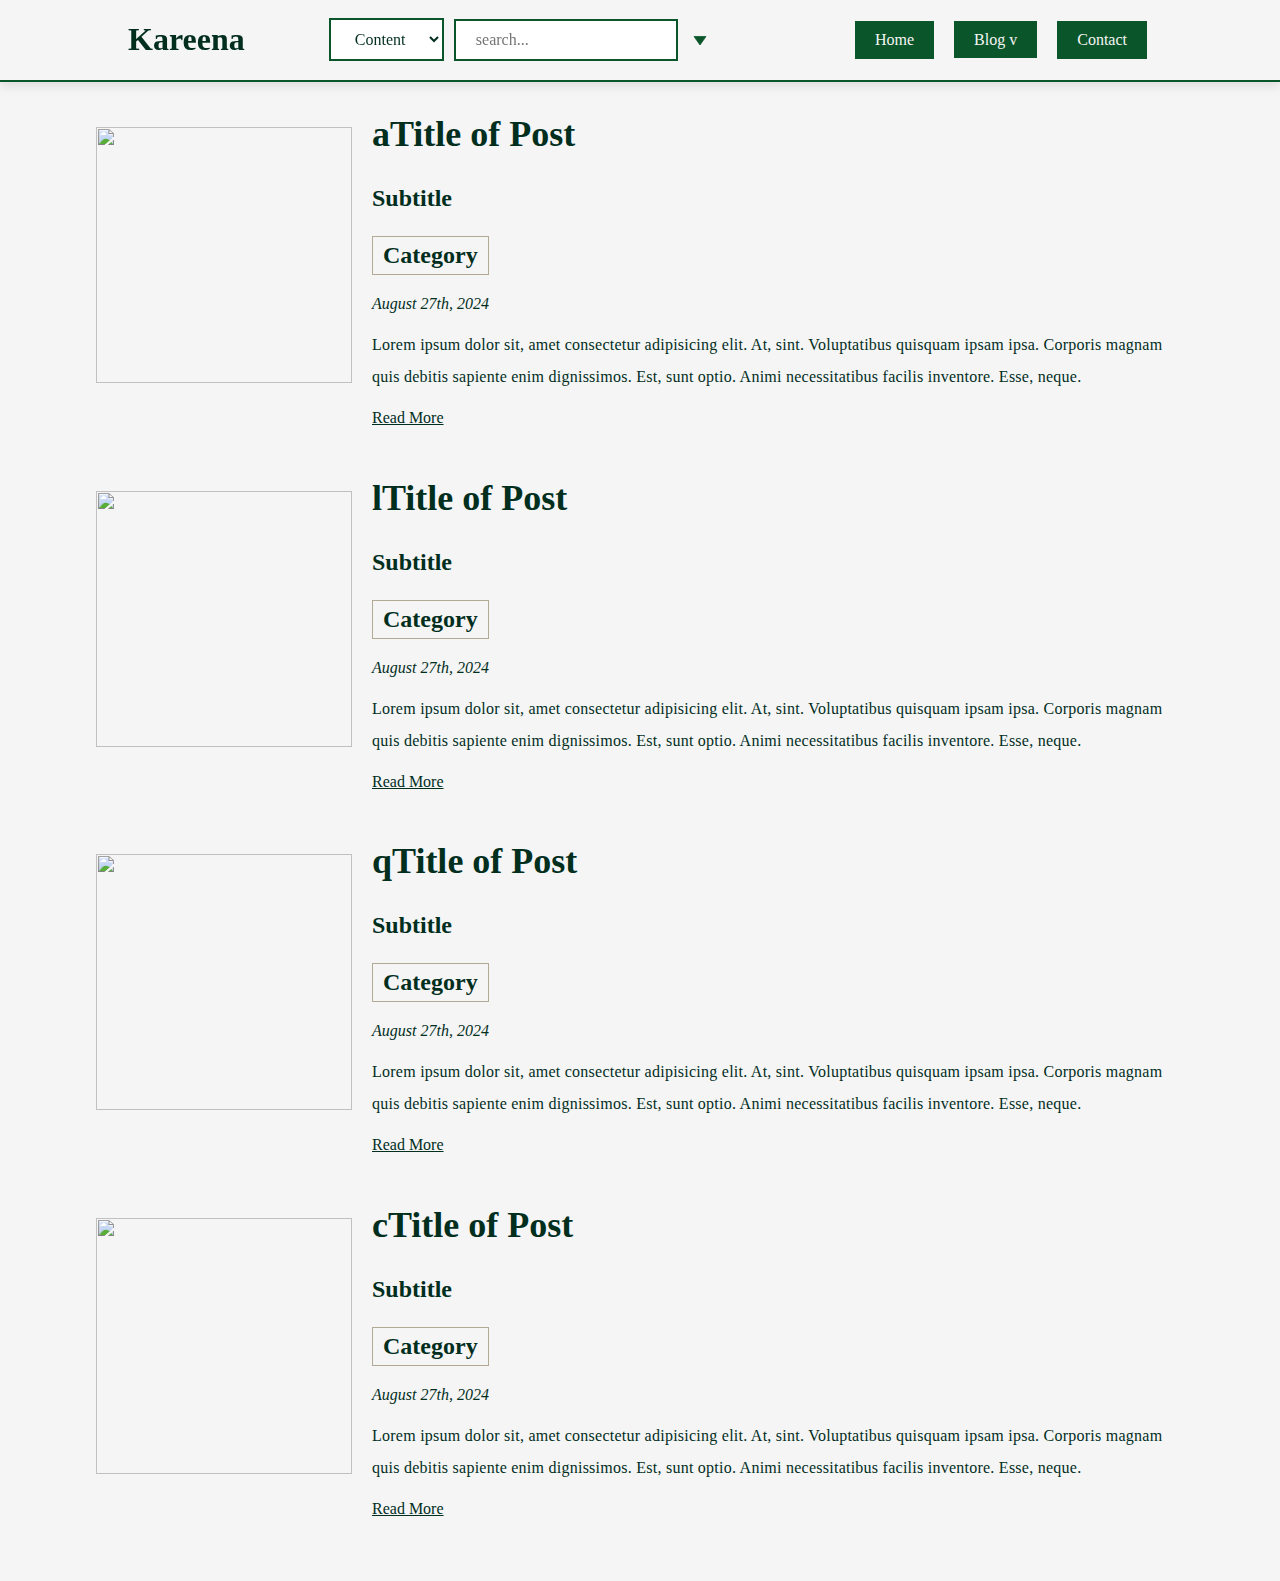
==== commit 8da1faaf: "color" ====
--- a/blog.html
+++ b/blog.html
@@ -20,7 +20,7 @@
                     <option value="Date">Date</option>
                 </select>
                 <input type="text" placeholder="search..." id="searchbar" class="input">
-                <svg id="up_down" style="rotate: 0deg;" fill="#d3d3d3" width="24px" height="24px" viewBox="0 0 32 32" xmlns="http://www.w3.org/2000/svg" stroke="#d3d3d3"><g id="SVGRepo_bgCarrier" stroke-width="0"></g><g id="SVGRepo_tracerCarrier" stroke-linecap="round" stroke-linejoin="round"></g><g id="SVGRepo_iconCarrier"><path d="M24 11.305l-7.997 11.39L8 11.305z"></path></g></svg>
+                <svg id="up_down" style="rotate: 0deg;" fill="var(--lightgreen)" width="24px" height="24px" viewBox="0 0 32 32" xmlns="http://www.w3.org/2000/svg" stroke="var(--lightgreen)"><g id="SVGRepo_bgCarrier" stroke-width="0"></g><g id="SVGRepo_tracerCarrier" stroke-linecap="round" stroke-linejoin="round"></g><g id="SVGRepo_iconCarrier"><path d="M24 11.305l-7.997 11.39L8 11.305z"></path></g></svg>
             </div>
 
             <!-- THIS IS THE NAVIGATION WITHIN THE TOP BAR -->
--- a/style.css
+++ b/style.css
@@ -1,19 +1,22 @@
-@import url('https://fonts.googleapis.com/css2?family=Libre+Baskerville:ital,wght@0,400;0,700;1,400&display=swap');
+@import url('https://fonts.googleapis.com/css2?family=IM+Fell+English:ital@0;1&display=swap');
 
 :root {
-    --text: #1d1820;
     --white: #e6dbc1;
     --dark-white: #b3aa96;
-    --darkgreen: #1a4b29;
-    --accent: #311055;
-    --light-text: #2A2130;
+    --darkgreen: #022e1e;
+    --lightgreen: #0a552a;
+    --light-text: #151515cc;
 
 }
 
 * {
-    font-family: "Libre Baskerville", serif;
+    font-family: "IM Fell English", serif;
     transition: 0.15s ease-in-out;
-    color: var(--white);
+    color: var(--darkgreen);
+}
+
+html {
+    background: whitesmoke;
 }
 
 h2 {
@@ -35,10 +38,11 @@
     margin: 0;
 }
 
+
 body {
     display: flex;
     margin: 0;
-    background: var(--darkgreen);
+    
 }
 
 li {
@@ -55,27 +59,25 @@
 }
 
 .main-container {
-    background: var(--text);
     margin: 0 auto 0 auto;
     padding-top: 63px;
     padding-bottom: 63px;
     min-height: 93.6vh;
-    width: 70%;
-    box-shadow: 0 4px 35px rgba(0, 0, 0, 0.3);
+    width: 85%;
 }
 
 .header {
     width: 100%;
     position: fixed;
     display: flex;
-    background: var(--text);
-    border-bottom: solid 2px var(--white);
-    box-shadow: 0 4px 15px rgba(0, 0, 0, 0.2);
+    background: whitesmoke;
+    border-bottom: solid 2px var(--lightgreen);
+    box-shadow: 0 4px 10px rgba(0, 0, 0, 0.1);
 
 }
 
 .header-inner {
-    width: 70%;
+    width: 80%;
     margin: auto;
     display: flex;
 }
@@ -92,8 +94,8 @@
 }
 
 .nav_button {
-    background: var(--white);
-    color: var(--text);
+    background: var(--lightgreen);
+    color: whitesmoke;
     padding: 10px 20px;
     text-decoration: none;
    
@@ -107,7 +109,7 @@
 }
 
 .nav_button:hover {
-    background: var(--dark-white);
+    background: var(--darkgreen);
 }
 
 .dropdown_content {
@@ -157,8 +159,8 @@
 .input {
     padding: 10px 20px;
     border-radius: 0;
-    border: solid 2px var(--white);
-    background: var(--light-text);
+    border: solid 2px var(--lightgreen);
+    background: white !important;
     font-family: inherit;
     font-size: 1rem;
     max-width: 180px;
@@ -166,7 +168,7 @@
 
 .input:hover {
     cursor: pointer;
-    border-color: var(--dark-white);
+    border-color: var(--darkgreen);
 }
 
 svg:hover {
@@ -227,9 +229,9 @@
         width: 100%;
         position: fixed;
         display: flex;
-        background: var(--text);
+        background: whitesmoke;
         border-top: solid 2px var(--white);
-        box-shadow: 0 4px 15px rgba(0, 0, 0, 0.2);
+        box-shadow: 0 4px 10px rgba(0, 0, 0, 0.1);
         bottom: 0;
     }
     .bottom_nav ul {
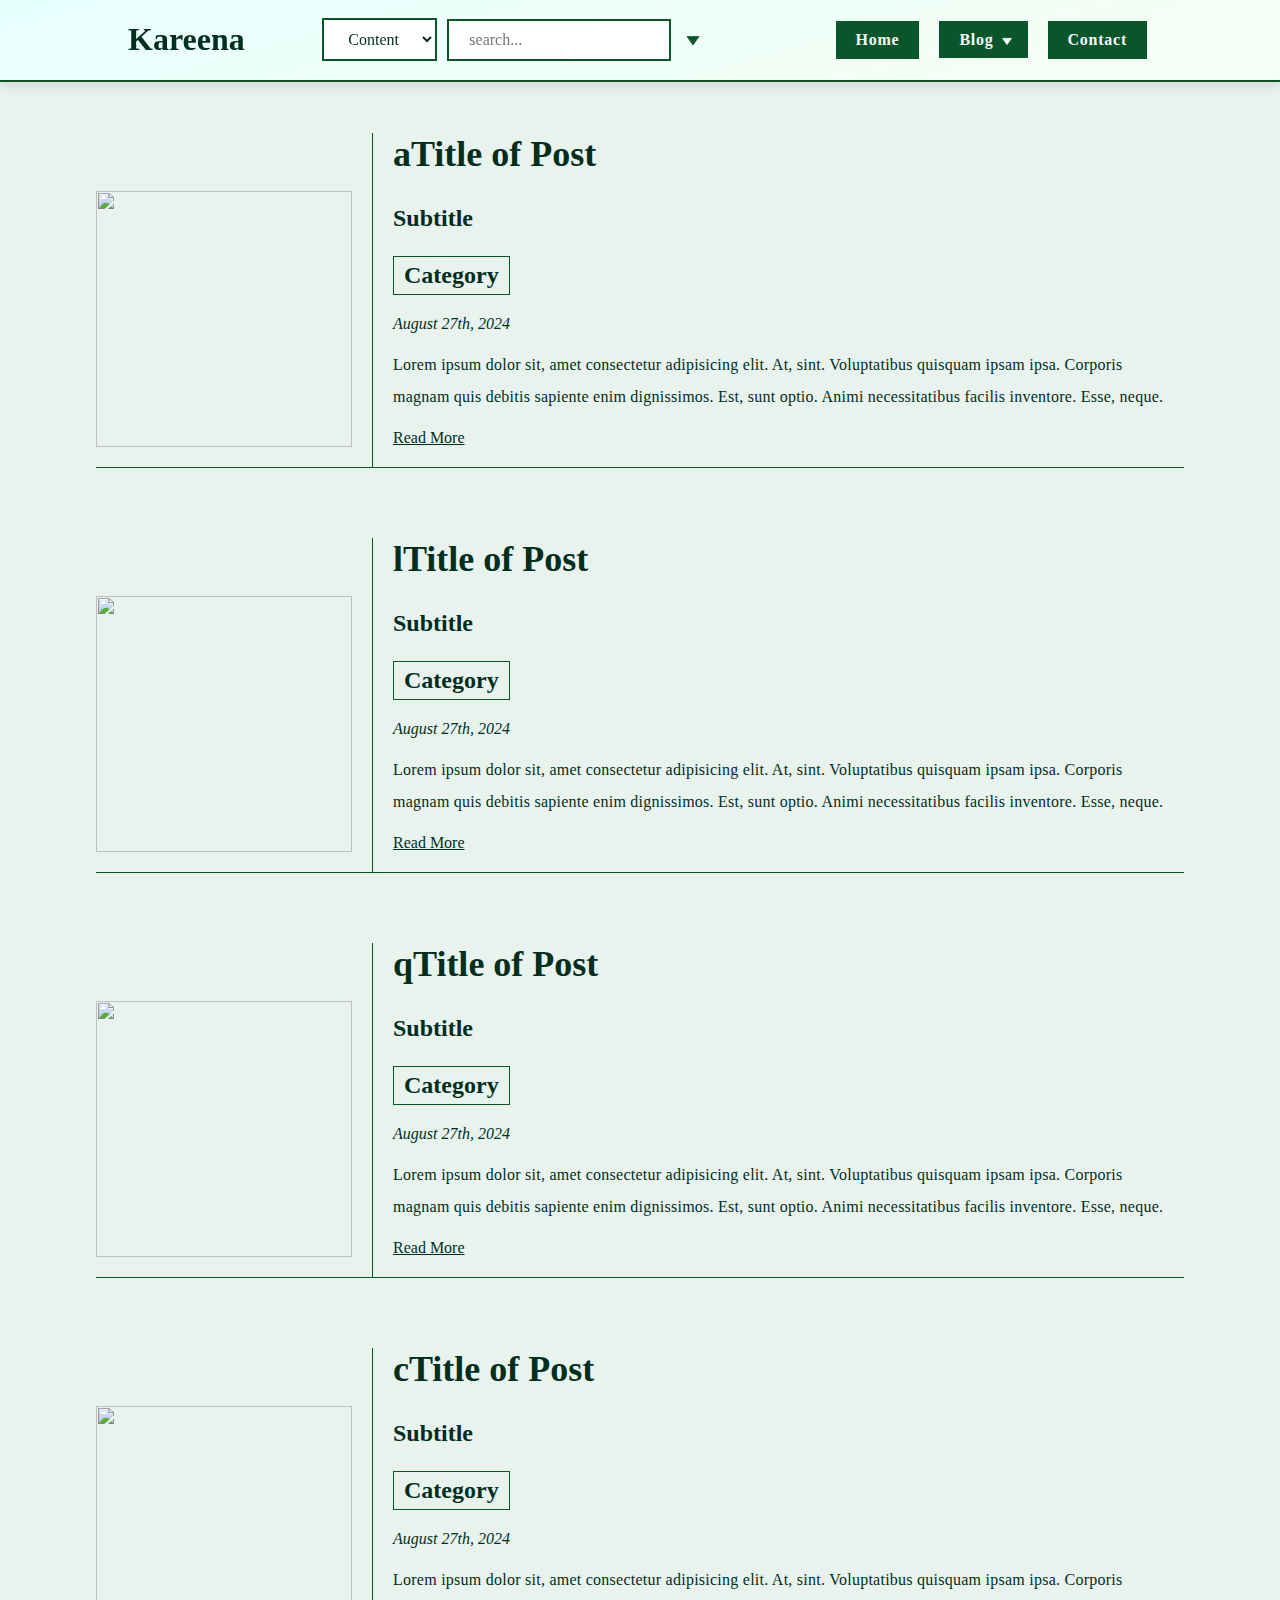
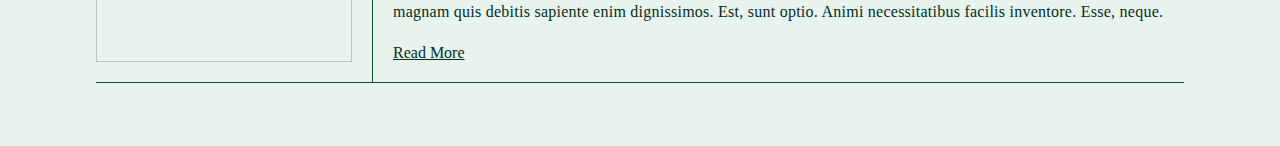
==== commit af05ab4f: "visuals" ====
--- a/blog.html
+++ b/blog.html
@@ -27,7 +27,7 @@
             <ul>
                 <a href="./index.html" class="nav_button">Home</a>
                 <div class="dropdown">
-                    <a href="./blog.html" class="dropdown_button nav_button">Blog v</a>
+                    <a href="./blog.html" class="dropdown_button nav_button" style="position: relative; padding-right: 34px;">Blog <svg  style="position: absolute; top: 11px; right: 12px;" fill="white" width="18px" height="18px" viewBox="0 0 32 32" xmlns="http://www.w3.org/2000/svg" stroke="white"><g id="SVGRepo_bgCarrier" stroke-width="0"></g><g id="SVGRepo_tracerCarrier" stroke-linecap="round" stroke-linejoin="round"></g><g id="SVGRepo_iconCarrier"><path d="M24 11.305l-7.997 11.39L8 11.305z"></path></g></svg></a>
                     <div class="dropdown_content">
                         <!-- EACH OF THE CATEGORIES -->
                         <a href="#" onclick="(filter_by_category('blog'))" class="nav_button">Blog</a>
--- a/style.css
+++ b/style.css
@@ -15,10 +15,6 @@
     color: var(--darkgreen);
 }
 
-html {
-    background: whitesmoke;
-}
-
 h2 {
     font-size: 36px;
 }
@@ -36,8 +32,12 @@
 html {
     padding: 0;
     margin: 0;
-}
-
+    background: rgb(233, 243, 237);
+}
+
+hr {
+    border-color: var(--lightgreen);
+}
 
 body {
     display: flex;
@@ -70,9 +70,10 @@
     width: 100%;
     position: fixed;
     display: flex;
-    background: whitesmoke;
     border-bottom: solid 2px var(--lightgreen);
     box-shadow: 0 4px 10px rgba(0, 0, 0, 0.1);
+    background: rgb(230,255,254);
+    background: linear-gradient(164deg, rgba(230,255,254,1) 0%, rgba(244,255,245,1) 82%);
 
 }
 
@@ -91,6 +92,8 @@
     margin: auto;
     margin-left: 5px;
     margin-right: 5px;
+    font-weight: bold;
+    letter-spacing: 0.75px;
 }
 
 .nav_button {
@@ -110,15 +113,17 @@
 
 .nav_button:hover {
     background: var(--darkgreen);
+    box-shadow: 0 2px 15px rgba(0, 0, 0, 0.15);
 }
 
 .dropdown_content {
     display: none;
     position: absolute;
     position: absolute;
-    left: 10px;
-    top: 27px;
-    /*width: calc(100% - 10px);*/
+    left: 5px;
+    top: 31px;
+    padding-top: 4px;
+    box-shadow: 0 2px 15px rgba(0, 0, 0, 0.15);
 }
 
 .dropdown_content a {
@@ -134,16 +139,26 @@
 .post {
     display: flex;
     margin-top: 20px;
+    border-bottom: solid thin var(--lightgreen);
 }
 
 .post img {
-    margin: auto;
+    margin-top: auto;
+    margin-bottom: 20px;
 }
 
 .left, .right {
     width: calc(100% - 256px);
     padding-right: 20px;
     padding-left: 20px;
+    border-left: solid thin var(--lightgreen);
+    margin-left: 20px;
+    margin-top: 50px;
+    padding-bottom: 20px;
+}
+
+.right h2 {
+    margin-top: 0;
 }
 
 .filters {
@@ -169,10 +184,13 @@
 .input:hover {
     cursor: pointer;
     border-color: var(--darkgreen);
+    box-shadow: 0 2px 15px rgba(0, 0, 0, 0.15);
 }
 
 svg:hover {
-    opacity: 0.7;
+    opacity: 0.9;
+    background: rgba(0, 0, 0, 0.1);
+    box-shadow: 0 2px 10px rgba(0, 0, 0, 0.1);
 }
 
 .bottom_nav {
@@ -180,7 +198,7 @@
 }
 
 .category {
-    border: solid thin var(--dark-white);
+    border: solid thin var(--lightgreen);
     padding: 5px 10px;
     padding-bottom: 5px !important;
     width: fit-content;
@@ -215,6 +233,8 @@
     .right, .left {
         width: 100% !important;
         padding: 0 !important;
+        border-left: none;
+        margin-left: 0;
     }
     .header-inner ul {
         display: none;
@@ -229,8 +249,9 @@
         width: 100%;
         position: fixed;
         display: flex;
-        background: whitesmoke;
-        border-top: solid 2px var(--white);
+        background: rgb(230,255,254);
+        background: linear-gradient(164deg, rgba(230,255,254,1) 0%, rgba(244,255,245,1) 82%);
+        border-top: solid 2px var(--lightgreen);
         box-shadow: 0 4px 10px rgba(0, 0, 0, 0.1);
         bottom: 0;
     }
@@ -250,7 +271,8 @@
 .homepage-container {
     padding: 40px;
     padding-top: 100px;
-
+    display: flex;
+    justify-content: space-between;
 }
 
 .post-header * {
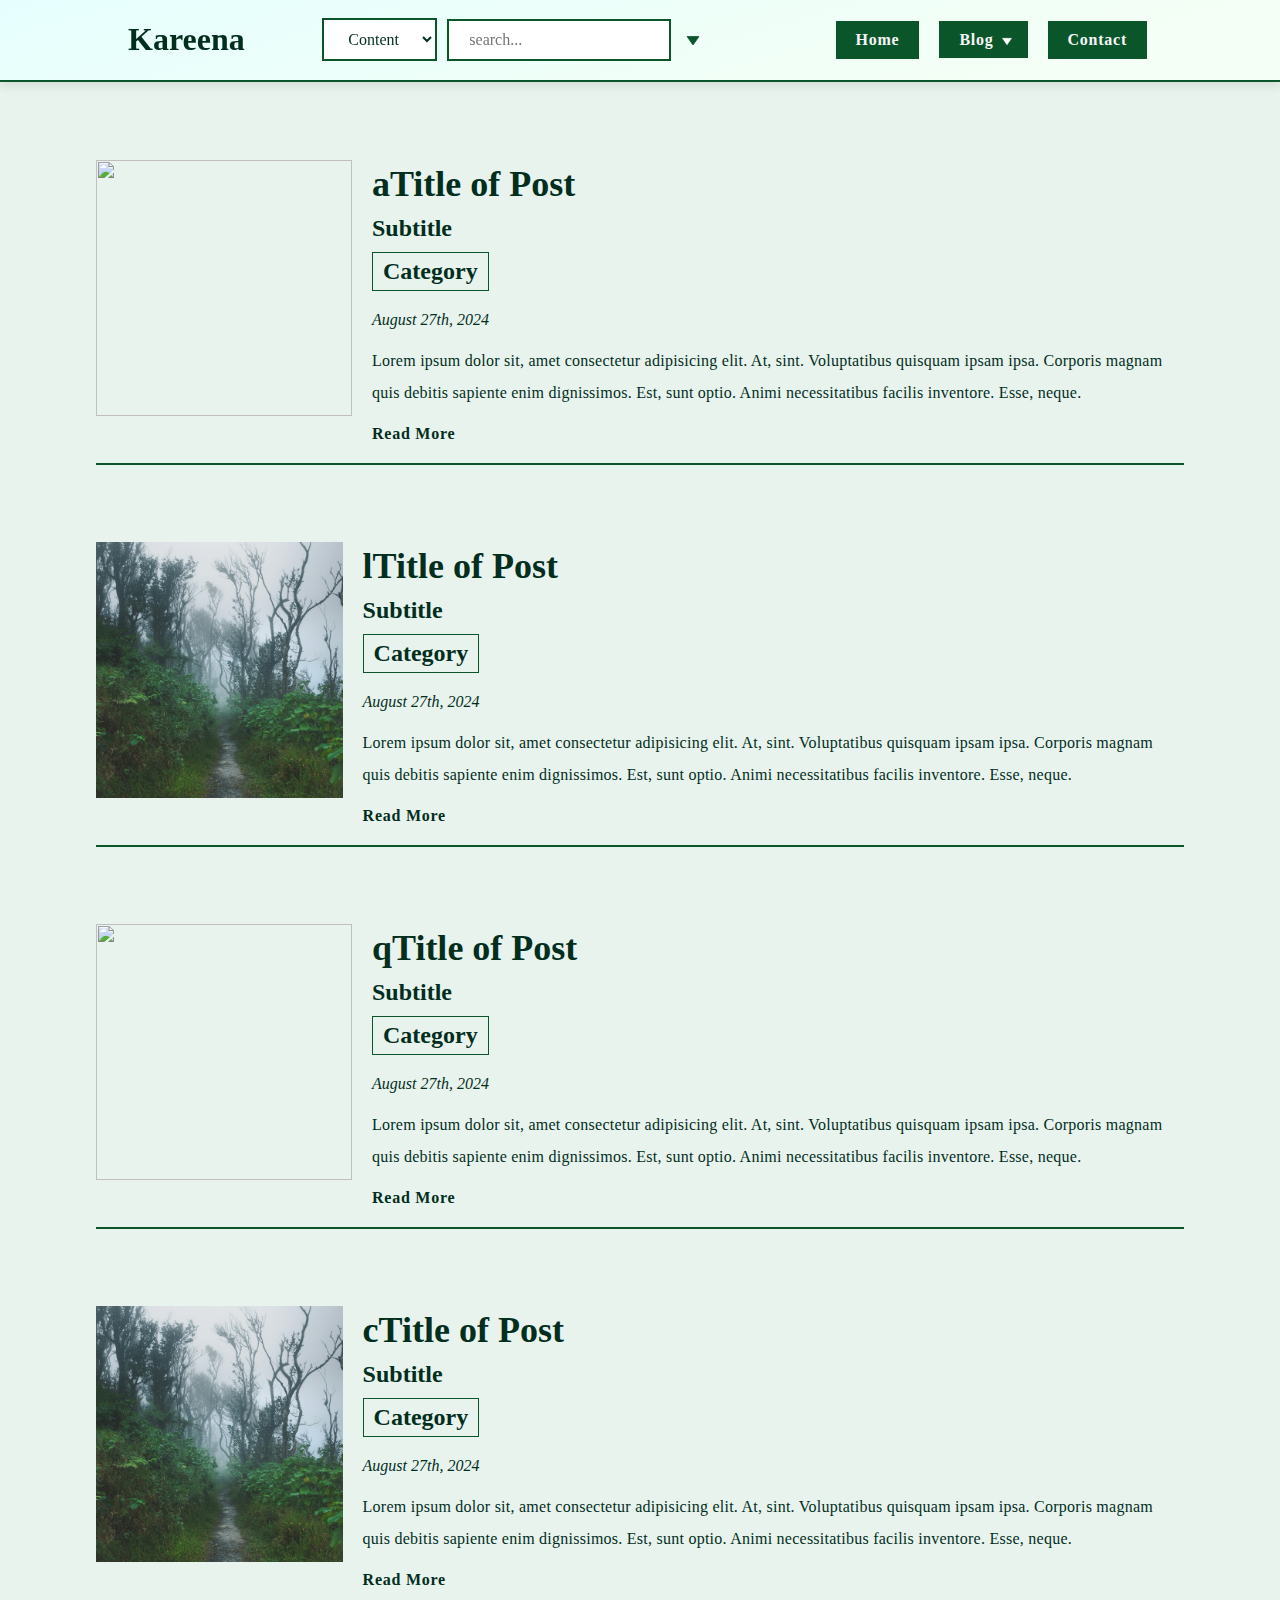
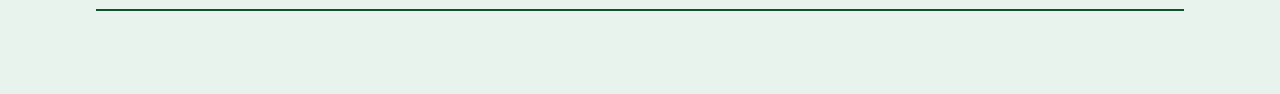
==== commit d956b810: "frontend" ====
--- a/blog.html
+++ b/blog.html
@@ -56,7 +56,7 @@
         <!-- THIS IS A POST OBJECT -->
         <div class="post" id="idofpost">
             <!-- Make sure image is a square. Make sure image file is within images folder. Change "name_of_img.jpg" to the name of the image -->
-            <img src="./images/name_of_img.jpg" style="width: 256px; height: 256px;">
+            <img src="./images/K-Flag.jpg">
             <div class="right" id="content">
                 <h2>aTitle of Post</h2>
                 <h3>Subtitle</h3>
@@ -73,7 +73,7 @@
         <!-- THIS IS A POST OBJECT -->
         <div class="post" id="idofpost">
             <!-- Make sure image is a square. Make sure image file is within images folder. Change "name_of_img.jpg" to the name of the image -->
-            <img src="./images/name_of_img.jpg" style="width: 256px; height: 256px;">
+            <img src="./images/pexels-jokassis-4633377.jpg">
             <div class="right" id="content">
                 <h2>lTitle of Post</h2>
                 <h3>Subtitle</h3>
@@ -91,7 +91,7 @@
         <!-- THIS IS A POST OBJECT -->
         <div class="post" id="idofpost">
             <!-- Make sure image is a square. Make sure image file is within images folder. Change "name_of_img.jpg" to the name of the image -->
-            <img src="./images/name_of_img.jpg" style="width: 256px; height: 256px;">
+            <img src="./images/K-Flag.jpg">
             <div class="right" id="content">
                 <h2>qTitle of Post</h2>
                 <h3>Subtitle</h3>
@@ -108,7 +108,7 @@
         <!-- THIS IS A POST OBJECT -->
         <div class="post" id="idofpost">
             <!-- Make sure image is a square. Make sure image file is within images folder. Change "name_of_img.jpg" to the name of the image -->
-            <img src="./images/name_of_img.jpg" style="width: 256px; height: 256px;">
+            <img src="./images/pexels-jokassis-4633377.jpg">
             <div class="right" id="content">
                 <h2>cTitle of Post</h2>
                 <h3>Subtitle</h3>
--- a/style.css
+++ b/style.css
@@ -17,10 +17,13 @@
 
 h2 {
     font-size: 36px;
+    margin-bottom: 0;
 }
 
 h3 {
     font-size: 24px;
+    margin-top: 10px;
+    margin-bottom: 10px;
 }
 
 p {
@@ -52,10 +55,6 @@
 
 ul {
     padding-left: 0 !important;
-}
-
-.filters {
-    padding-left: 20px;
 }
 
 .main-container {
@@ -136,23 +135,28 @@
     display: block;
 }
 
+.posts {
+    margin-top: 20px;
+    margin-bottom: 20px;
+}
+
 .post {
     display: flex;
-    margin-top: 20px;
-    border-bottom: solid thin var(--lightgreen);
+    margin-top: 30px;
+    border-bottom: solid 2px var(--lightgreen);
 }
 
 .post img {
-    margin-top: auto;
-    margin-bottom: 20px;
+    margin: auto;
+    width: 256px; 
+    height: 256px; 
+    object-fit: cover;
 }
 
 .left, .right {
     width: calc(100% - 256px);
     padding-right: 20px;
     padding-left: 20px;
-    border-left: solid thin var(--lightgreen);
-    margin-left: 20px;
     margin-top: 50px;
     padding-bottom: 20px;
 }
@@ -161,9 +165,22 @@
     margin-top: 0;
 }
 
+.right a {
+    font-weight: bold;
+    letter-spacing: .75px;
+    text-decoration: none;
+    border-bottom: solid 2px transparent;
+}
+
+.right a:hover {
+    border-bottom: solid 2px var(--lightgreen);
+    text-decoration: none;
+}
+
 .filters {
     margin: auto;
     display: flex;
+    padding-left: 20px;
 }
 
 .filters * {
@@ -188,9 +205,8 @@
 }
 
 svg:hover {
-    opacity: 0.9;
-    background: rgba(0, 0, 0, 0.1);
-    box-shadow: 0 2px 10px rgba(0, 0, 0, 0.1);
+    opacity: 0.8;
+    filter: drop-shadow(0px 2px 8px rgba(0, 0, 0, 0.65));
 }
 
 .bottom_nav {
@@ -211,7 +227,15 @@
     }
 
     .filters {
-        display: none;
+        position: fixed;
+        top: 95px;
+        left: 0px;
+    }
+
+    .filters * {
+        max-width: 40vw;
+        padding-left: 10px;
+        padding-right: 10px;
     }
 
     .post {
@@ -223,6 +247,10 @@
         margin: auto;
         margin-top: 20px;
         margin-bottom: 20px;
+        width: 256px; 
+        height: 256px; 
+        object-fit: cover;
+
     }
     .post h2, .post h3, .post p, .post i, .post a {
         display: flex;
@@ -230,6 +258,11 @@
         width: fit-content;
         padding-bottom: 20px;
     }
+
+    .post a {
+        padding-bottom: 0;
+    }
+
     .right, .left {
         width: 100% !important;
         padding: 0 !important;
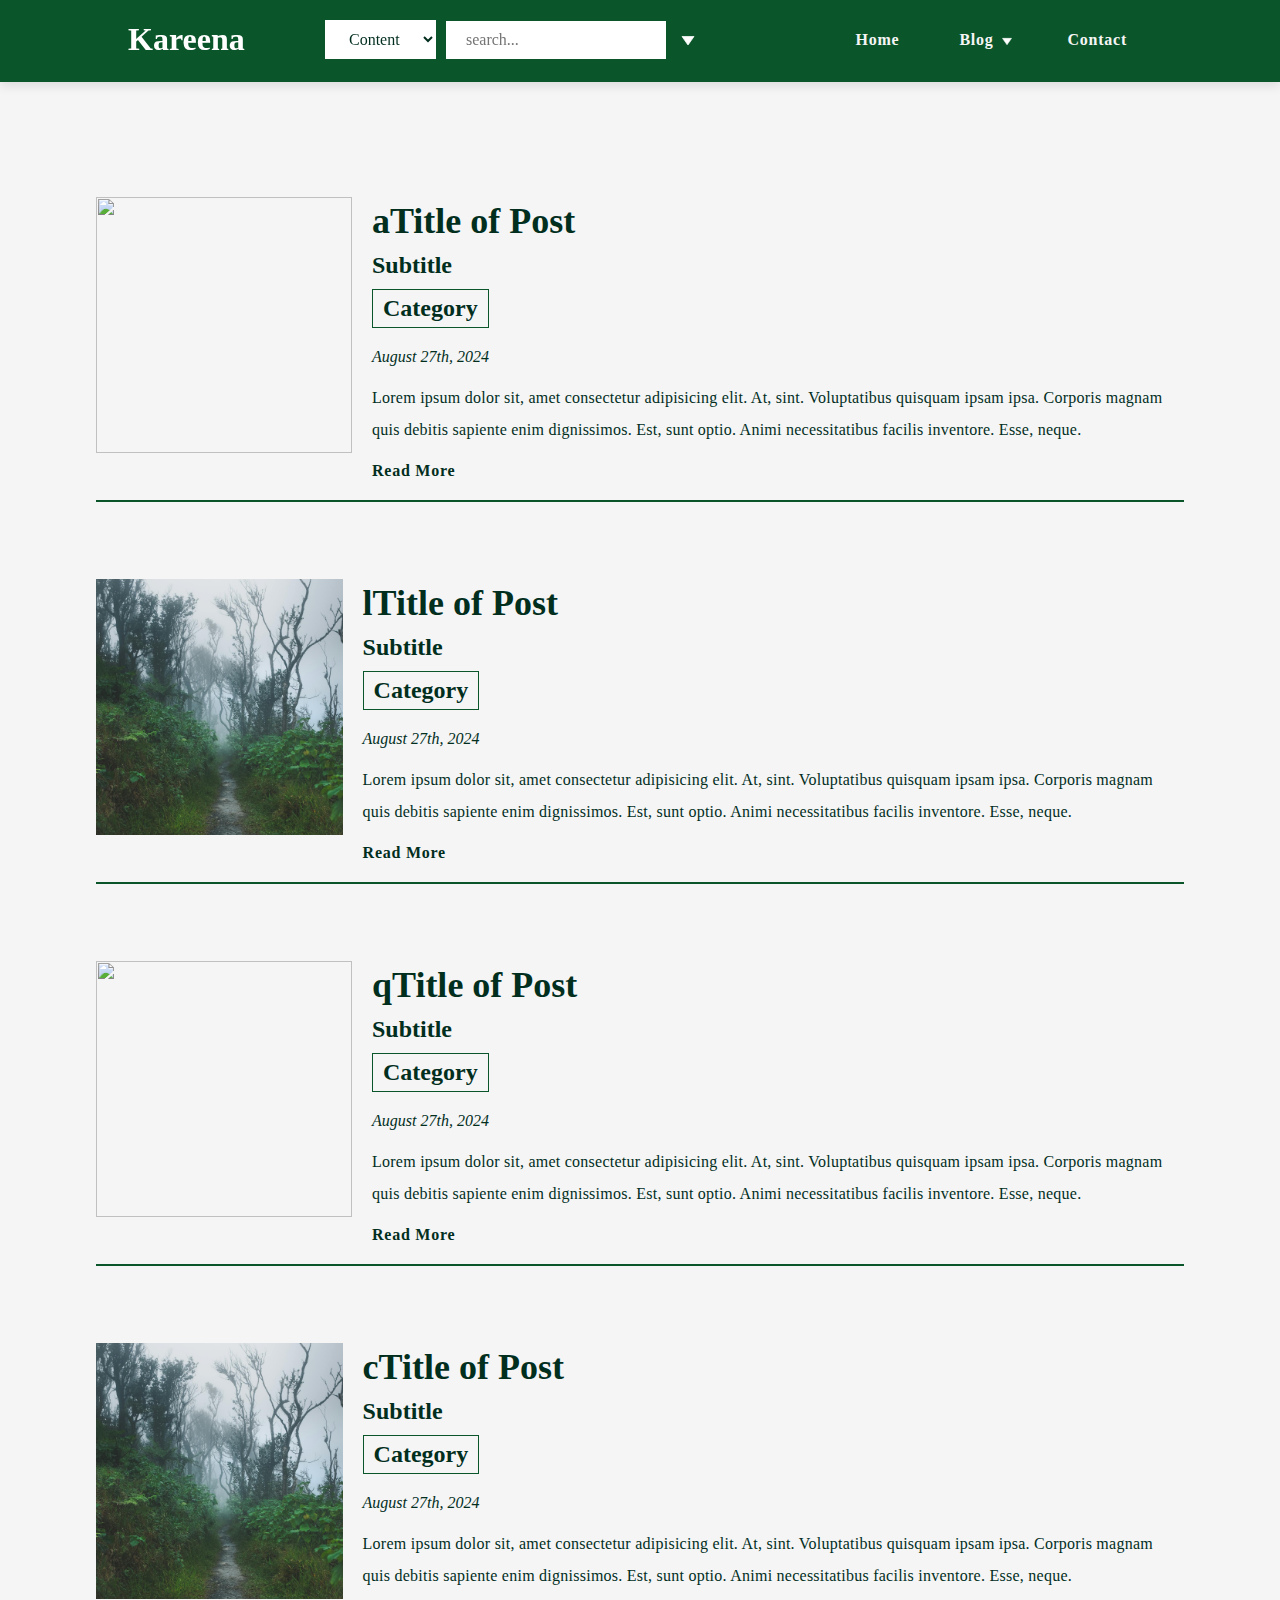
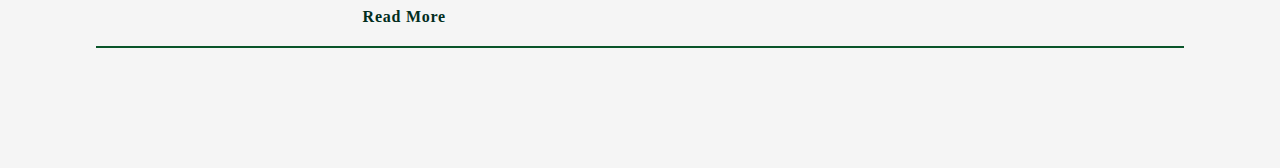
==== commit e70ff5aa: "made colors better" ====
--- a/blog.html
+++ b/blog.html
@@ -20,7 +20,7 @@
                     <option value="Date">Date</option>
                 </select>
                 <input type="text" placeholder="search..." id="searchbar" class="input">
-                <svg id="up_down" style="rotate: 0deg;" fill="var(--lightgreen)" width="24px" height="24px" viewBox="0 0 32 32" xmlns="http://www.w3.org/2000/svg" stroke="var(--lightgreen)"><g id="SVGRepo_bgCarrier" stroke-width="0"></g><g id="SVGRepo_tracerCarrier" stroke-linecap="round" stroke-linejoin="round"></g><g id="SVGRepo_iconCarrier"><path d="M24 11.305l-7.997 11.39L8 11.305z"></path></g></svg>
+                <svg id="up_down" style="rotate: 0deg;" fill="white" width="24px" height="24px" viewBox="0 0 32 32" xmlns="http://www.w3.org/2000/svg" stroke="white"><g id="SVGRepo_bgCarrier" stroke-width="0"></g><g id="SVGRepo_tracerCarrier" stroke-linecap="round" stroke-linejoin="round"></g><g id="SVGRepo_iconCarrier"><path d="M24 11.305l-7.997 11.39L8 11.305z"></path></g></svg>
             </div>
 
             <!-- THIS IS THE NAVIGATION WITHIN THE TOP BAR -->
--- a/style.css
+++ b/style.css
@@ -15,6 +15,10 @@
     color: var(--darkgreen);
 }
 
+h1 a {
+    color: white;
+}
+
 h2 {
     font-size: 36px;
     margin-bottom: 0;
@@ -35,7 +39,7 @@
 html {
     padding: 0;
     margin: 0;
-    background: rgb(233, 243, 237);
+    background: whitesmoke;
 }
 
 hr {
@@ -59,9 +63,9 @@
 
 .main-container {
     margin: 0 auto 0 auto;
-    padding-top: 63px;
-    padding-bottom: 63px;
-    min-height: 93.6vh;
+    padding-top: 100px;
+    padding-bottom: 100px;
+    min-height: 70vh;
     width: 85%;
 }
 
@@ -71,8 +75,8 @@
     display: flex;
     border-bottom: solid 2px var(--lightgreen);
     box-shadow: 0 4px 10px rgba(0, 0, 0, 0.1);
-    background: rgb(230,255,254);
-    background: linear-gradient(164deg, rgba(230,255,254,1) 0%, rgba(244,255,245,1) 82%);
+    background: var(--lightgreen);
+    z-index: 9;
 
 }
 
@@ -191,26 +195,33 @@
 .input {
     padding: 10px 20px;
     border-radius: 0;
-    border: solid 2px var(--lightgreen);
+    border: none;
     background: white !important;
     font-family: inherit;
     font-size: 1rem;
     max-width: 180px;
 }
 
-.input:hover {
+.form_input:hover, .submit:hover {
     cursor: pointer;
     border-color: var(--darkgreen);
     box-shadow: 0 2px 15px rgba(0, 0, 0, 0.15);
 }
 
+.input:hover {
+    box-shadow: 0 2px 15px rgba(0, 0, 0, 0.55);
+    cursor: pointer;
+    opacity: 0.7;
+}
+
 svg:hover {
-    opacity: 0.8;
-    filter: drop-shadow(0px 2px 8px rgba(0, 0, 0, 0.65));
+    opacity: 0.3;
+    filter: drop-shadow(0px 2px 8px rgba(0, 0, 0, 0.85));
 }
 
 .bottom_nav {
     display: none;
+    z-index: 9;
 }
 
 .category {
@@ -282,8 +293,7 @@
         width: 100%;
         position: fixed;
         display: flex;
-        background: rgb(230,255,254);
-        background: linear-gradient(164deg, rgba(230,255,254,1) 0%, rgba(244,255,245,1) 82%);
+        background: var(--lightgreen);
         border-top: solid 2px var(--lightgreen);
         box-shadow: 0 4px 10px rgba(0, 0, 0, 0.1);
         bottom: 0;
@@ -318,4 +328,59 @@
 
 .post-content {
     padding: 20px calc(7% + 7px);
-}+}
+
+
+.contact {
+    width: fit-content;
+    margin: auto;
+    margin-bottom: 40px;
+}
+
+.submit {
+    background: transparent;
+    width: 100px;
+    padding: 10px;
+    text-align: center;
+    border: solid 2px var(--lightgreen);
+}
+
+.form_input {
+    padding: 10px;
+    border: solid 2px var(--lightgreen);
+    display: block;
+    margin-bottom: 20px;
+    margin-top: 5px;
+    width: calc(100% - 24px);
+    position: relative;
+}
+
+label {
+    display: flex;
+}
+
+label span {
+    margin-left: auto;
+}
+
+textarea {
+    overflow-x: hidden;
+    resize: vertical;
+    width: 100%;
+    min-height: 100px;
+} 
+
+form {
+    overflow: hidden;
+    width: 100%;
+    max-width: 550px; 
+    margin: auto;
+    border: solid 2px var(--lightgreen);
+    padding: 20px;
+    background: white;
+    z-index: 0;
+}
+
+.pageclip-form__success__message {
+    margin: -20px !important;
+}
